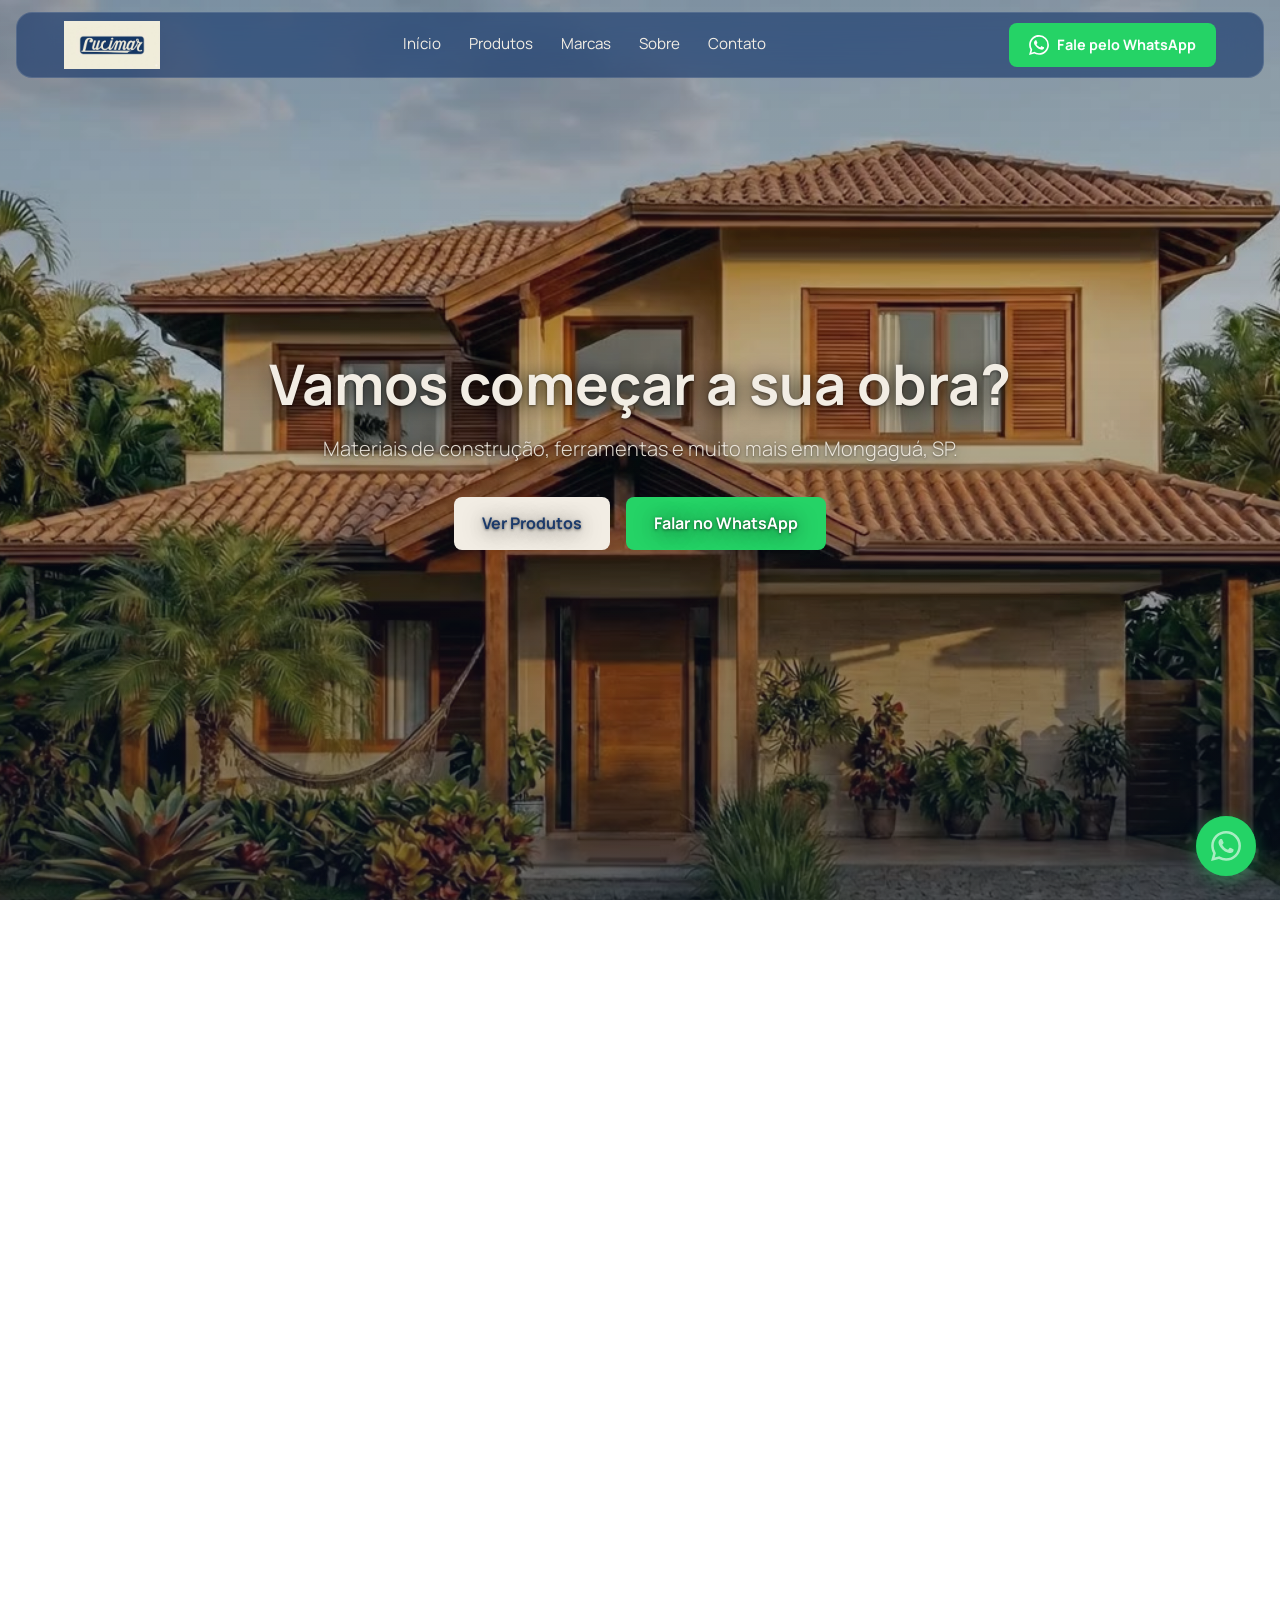
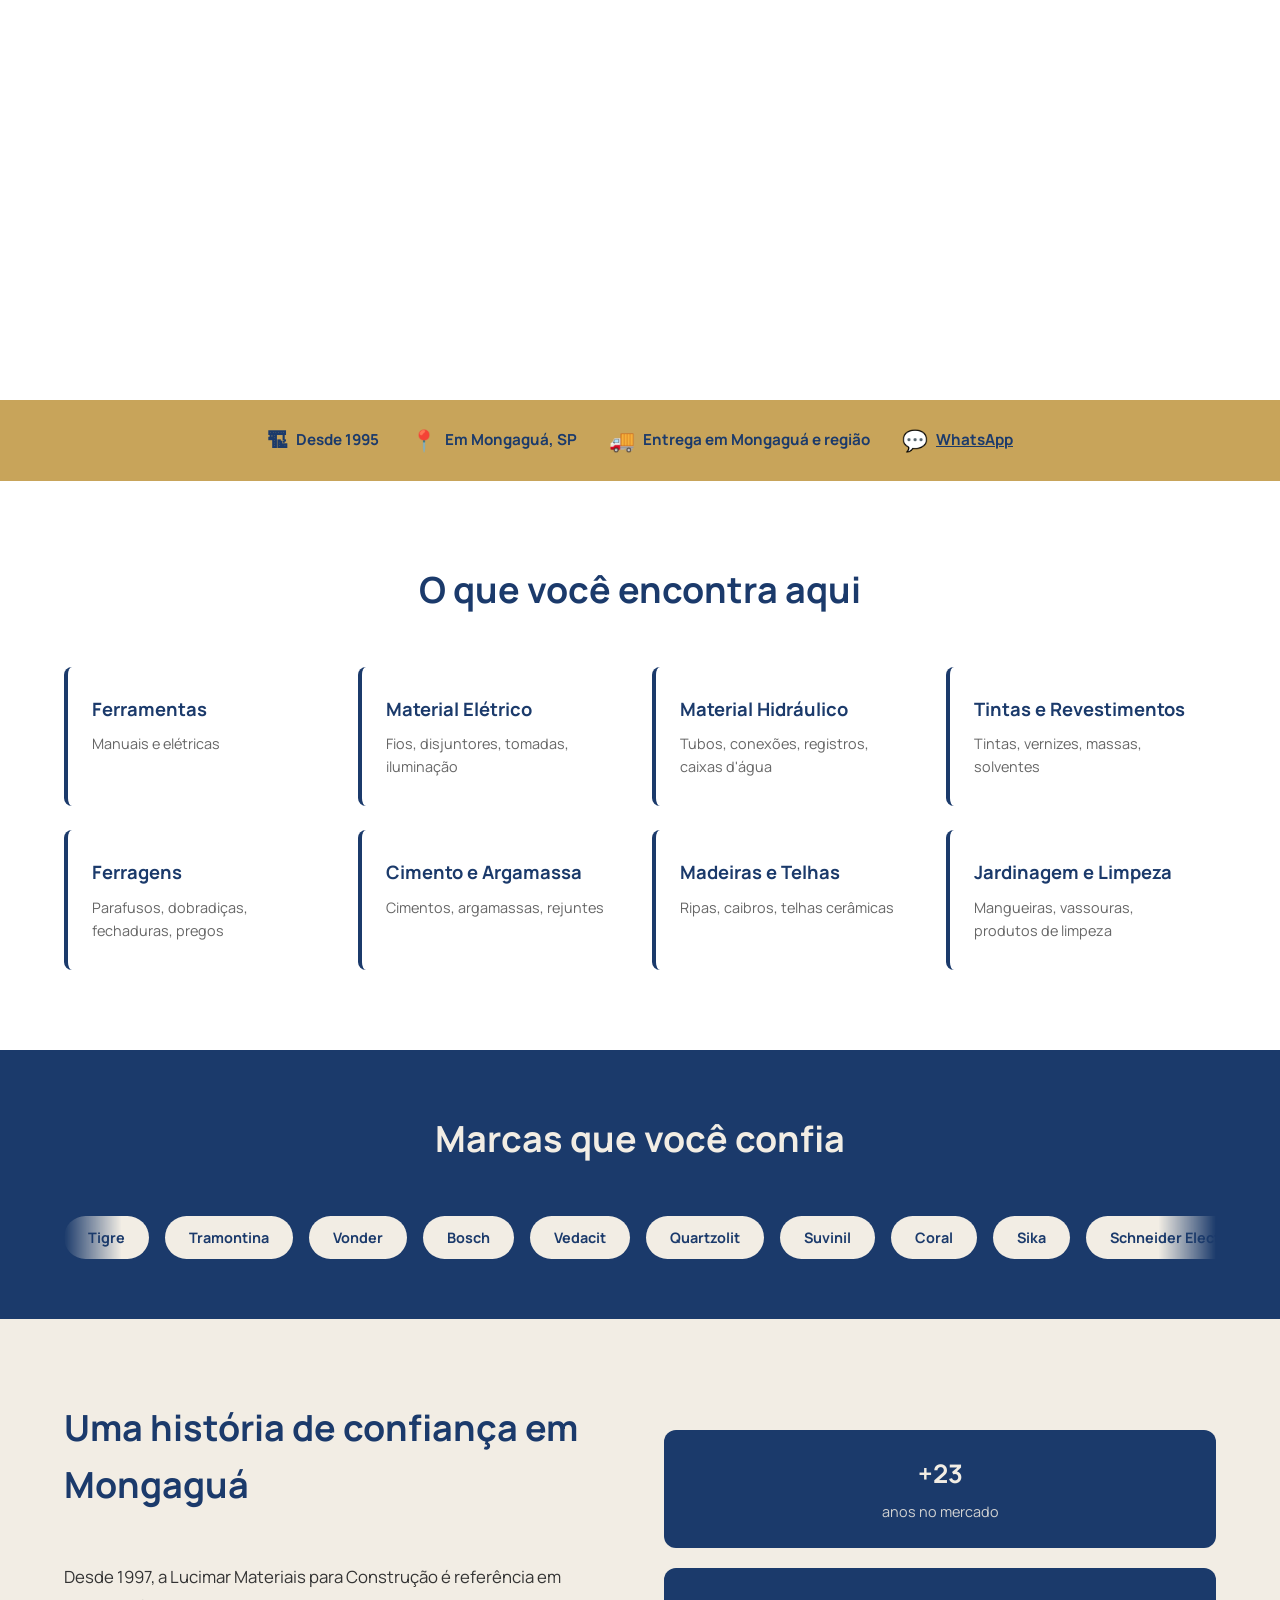
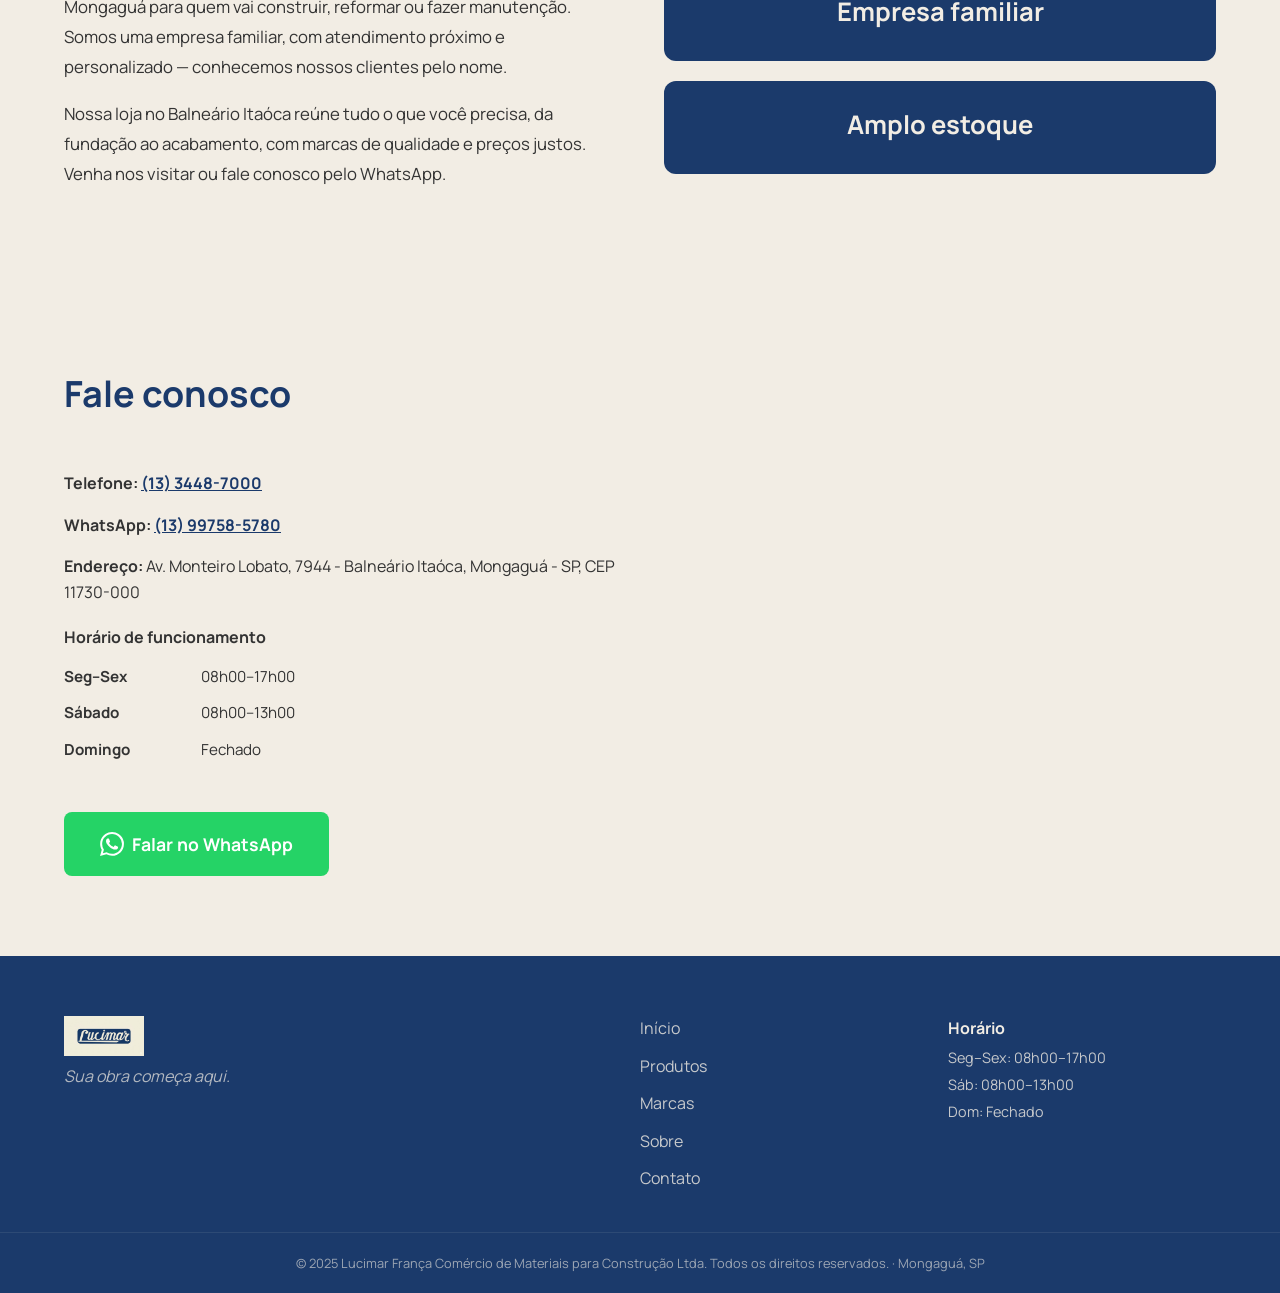
==== index.html @ 9099d0aa "Initial commit: Lucimar website" ====
<!DOCTYPE html>
<html lang="pt-BR">
<head>
  <meta charset="UTF-8">
  <meta name="viewport" content="width=device-width, initial-scale=1.0">
  <title>Lucimar Materiais para Construção | Mongaguá, SP</title>
  <meta name="description" content="Loja de materiais de construção em Mongaguá, SP. Ferramentas, material elétrico, hidráulico, tintas e muito mais. Desde 1997. Ligue (13) 3448-7000.">
  <meta name="keywords" content="materiais construção mongaguá, ferragens mongaguá, loja construção litoral sul sp, material construção balneário itaóca">
  <meta property="og:title" content="Lucimar Materiais para Construção | Mongaguá, SP">
  <meta property="og:description" content="Loja familiar de materiais de construção em Mongaguá desde 1997.">
  <meta property="og:type" content="website">
  <meta property="og:locale" content="pt_BR">
  <link rel="preconnect" href="https://fonts.googleapis.com">
  <link rel="preconnect" href="https://fonts.gstatic.com" crossorigin>
  <link href="https://fonts.googleapis.com/css2?family=Manrope:wght@300;400;500;600;700;800&display=swap" rel="stylesheet">
  <link rel="stylesheet" href="css/style.css">
</head>
<body>

  <!-- ========== HEADER ========== -->
  <header class="site-header" id="header">
    <div class="header-inner">
      <a href="#inicio" class="logo" id="logo-placeholder">
        <img src="assets/logo.jpg" alt="Lucimar — Materiais para Construção" height="48">
      </a>
      <nav class="main-nav" id="main-nav">
        <a href="#inicio">Início</a>
        <a href="#produtos">Produtos</a>
        <a href="#marcas">Marcas</a>
        <a href="#sobre">Sobre</a>
        <a href="#contato">Contato</a>
      </nav>
      <a href="https://wa.me/5513997585780" target="_blank" rel="noopener" class="btn-whatsapp-header">
        <svg width="20" height="20" viewBox="0 0 24 24" fill="currentColor" aria-hidden="true"><path d="M17.472 14.382c-.297-.149-1.758-.867-2.03-.967-.273-.099-.471-.148-.67.15-.197.297-.767.966-.94 1.164-.173.199-.347.223-.644.075-.297-.15-1.255-.463-2.39-1.475-.883-.788-1.48-1.761-1.653-2.059-.173-.297-.018-.458.13-.606.134-.133.298-.347.446-.52.149-.174.198-.298.298-.497.099-.198.05-.371-.025-.52-.075-.149-.669-1.612-.916-2.207-.242-.579-.487-.5-.669-.51-.173-.008-.371-.01-.57-.01-.198 0-.52.074-.792.372-.272.297-1.04 1.016-1.04 2.479 0 1.462 1.065 2.875 1.213 3.074.149.198 2.096 3.2 5.077 4.487.709.306 1.262.489 1.694.625.712.227 1.36.195 1.871.118.571-.085 1.758-.719 2.006-1.413.248-.694.248-1.289.173-1.413-.074-.124-.272-.198-.57-.347m-5.421 7.403h-.004a9.87 9.87 0 01-5.031-1.378l-.361-.214-3.741.982.998-3.648-.235-.374a9.86 9.86 0 01-1.51-5.26c.001-5.45 4.436-9.884 9.888-9.884 2.64 0 5.122 1.03 6.988 2.898a9.825 9.825 0 012.893 6.994c-.003 5.45-4.437 9.884-9.885 9.884m8.413-18.297A11.815 11.815 0 0012.05 0C5.495 0 .16 5.335.157 11.892c0 2.096.547 4.142 1.588 5.945L.057 24l6.305-1.654a11.882 11.882 0 005.683 1.448h.005c6.554 0 11.89-5.335 11.893-11.893a11.821 11.821 0 00-3.48-8.413z"/></svg>
        Fale pelo WhatsApp
      </a>
      <button class="hamburger" id="hamburger" aria-label="Abrir menu" aria-expanded="false">
        <span></span><span></span><span></span>
      </button>
    </div>
  </header>

  <!-- ========== HERO + SCROLL SEQUENCE ========== -->
  <section id="inicio">
    <div id="scroll-sequence">
      <canvas id="scroll-canvas"></canvas>

      <!-- Loading bar for frame preloading -->
      <div class="scroll-loading" id="scroll-loading">
        <div class="scroll-loading-bar" id="scroll-loading-bar"></div>
      </div>

      <!-- Text overlays that fade in at scroll checkpoints -->
      <div class="scroll-overlay" data-at="0.0">
        <h1 class="hero-headline" id="hero-headline">Vamos começar a sua obra?</h1>
        <p class="hero-sub">Materiais de construção, ferramentas e muito mais em Mongaguá, SP.</p>
        <div class="hero-ctas">
          <a href="#produtos" class="btn btn-cream">Ver Produtos</a>
          <a href="https://wa.me/5513997585780" target="_blank" rel="noopener" class="btn btn-green">Falar no WhatsApp</a>
        </div>
      </div>
      <div class="scroll-overlay" data-at="0.25">Materiais de qualidade para cada etapa</div>
      <div class="scroll-overlay" data-at="0.5">Do alicerce ao acabamento</div>
      <div class="scroll-overlay" data-at="0.75">Venha nos visitar ou entre em contato facilmente com o WhatsApp</div>
    </div>
  </section>

  <!-- ========== TRUST BAR ========== -->
  <section class="trust-bar reveal" id="trust-bar">
    <div class="trust-item">
      <span class="trust-icon">&#127959;</span>
      <span>Desde <strong class="count-up" data-target="1997" data-is-year="true">1997</strong></span>
    </div>
    <div class="trust-item">
      <span class="trust-icon">&#128205;</span>
      <span>Em Mongaguá, SP</span>
    </div>
    <div class="trust-item">
      <span class="trust-icon">&#128666;</span>
      <span>Entrega em Mongaguá e região</span>
    </div>
    <div class="trust-item">
      <span class="trust-icon">&#128172;</span>
      <a href="https://wa.me/5513997585780" target="_blank" rel="noopener">WhatsApp</a>
    </div>
  </section>

  <!-- ========== PRODUCTS ========== -->
  <section class="section-products reveal" id="produtos">
    <div class="container">
      <h2 class="section-title">O que você encontra aqui</h2>
      <div class="products-grid">
        <div class="product-card reveal-stagger">
          <h3>Ferramentas</h3>
          <p>Manuais e elétricas</p>
        </div>
        <div class="product-card reveal-stagger">
          <h3>Material Elétrico</h3>
          <p>Fios, disjuntores, tomadas, iluminação</p>
        </div>
        <div class="product-card reveal-stagger">
          <h3>Material Hidráulico</h3>
          <p>Tubos, conexões, registros, caixas d'água</p>
        </div>
        <div class="product-card reveal-stagger">
          <h3>Tintas e Revestimentos</h3>
          <p>Tintas, vernizes, massas, solventes</p>
        </div>
        <div class="product-card reveal-stagger">
          <h3>Ferragens</h3>
          <p>Parafusos, dobradiças, fechaduras, pregos</p>
        </div>
        <div class="product-card reveal-stagger">
          <h3>Cimento e Argamassa</h3>
          <p>Cimentos, argamassas, rejuntes</p>
        </div>
        <div class="product-card reveal-stagger">
          <h3>Madeiras e Telhas</h3>
          <p>Ripas, caibros, telhas cerâmicas</p>
        </div>
        <div class="product-card reveal-stagger">
          <h3>Jardinagem e Limpeza</h3>
          <p>Mangueiras, vassouras, produtos de limpeza</p>
        </div>
      </div>
    </div>
  </section>

  <!-- ========== BRANDS ========== -->
  <section class="section-brands reveal" id="marcas">
    <div class="container">
      <h2 class="section-title section-title--light">Marcas que você confia</h2>
      <div class="marquee" aria-label="Marcas disponíveis">
        <div class="marquee-track">
          <span class="brand-pill">Tigre</span>
          <span class="brand-pill">Tramontina</span>
          <span class="brand-pill">Vonder</span>
          <span class="brand-pill">Bosch</span>
          <span class="brand-pill">Vedacit</span>
          <span class="brand-pill">Quartzolit</span>
          <span class="brand-pill">Suvinil</span>
          <span class="brand-pill">Coral</span>
          <span class="brand-pill">Sika</span>
          <span class="brand-pill">Schneider Electric</span>
          <span class="brand-pill">3M</span>
          <span class="brand-pill">Fame</span>
          <!-- Duplicate for seamless loop -->
          <span class="brand-pill">Tigre</span>
          <span class="brand-pill">Tramontina</span>
          <span class="brand-pill">Vonder</span>
          <span class="brand-pill">Bosch</span>
          <span class="brand-pill">Vedacit</span>
          <span class="brand-pill">Quartzolit</span>
          <span class="brand-pill">Suvinil</span>
          <span class="brand-pill">Coral</span>
          <span class="brand-pill">Sika</span>
          <span class="brand-pill">Schneider Electric</span>
          <span class="brand-pill">3M</span>
          <span class="brand-pill">Fame</span>
        </div>
      </div>
    </div>
  </section>

  <!-- ========== ABOUT ========== -->
  <section class="section-about reveal" id="sobre">
    <div class="container about-grid">
      <div class="about-text">
        <h2 class="section-title">Uma história de confiança em Mongaguá</h2>
        <p>Desde 1997, a Lucimar Materiais para Construção é referência em Mongaguá para quem vai construir, reformar ou fazer manutenção. Somos uma empresa familiar, com atendimento próximo e personalizado — conhecemos nossos clientes pelo nome.</p>
        <p>Nossa loja no Balneário Itaóca reúne tudo o que você precisa, da fundação ao acabamento, com marcas de qualidade e preços justos. Venha nos visitar ou fale conosco pelo WhatsApp.</p>
      </div>
      <div class="about-stats">
        <div class="stat-card">
          <span class="stat-number">+<span class="count-up" data-target="27">0</span></span>
          <span class="stat-label">anos no mercado</span>
        </div>
        <div class="stat-card">
          <span class="stat-number">Empresa familiar</span>
        </div>
        <div class="stat-card">
          <span class="stat-number">Amplo estoque</span>
        </div>
      </div>
    </div>
  </section>

  <!-- ========== CONTACT ========== -->
  <section class="section-contact reveal" id="contato">
    <div class="container contact-grid">
      <div class="contact-info">
        <h2 class="section-title">Fale conosco</h2>
        <div class="contact-item">
          <strong>Telefone:</strong>
          <a href="tel:+551334487000">(13) 3448-7000</a>
        </div>
        <div class="contact-item">
          <strong>WhatsApp:</strong>
          <a href="https://wa.me/5513997585780" target="_blank" rel="noopener">(13) 99758-5780</a>
        </div>
        <div class="contact-item">
          <strong>Endereço:</strong>
          <span>Av. Monteiro Lobato, 7944 - Balneário Itaóca, Mongaguá - SP, CEP 11730-000</span>
        </div>
        <table class="hours-table">
          <caption><strong>Horário de funcionamento</strong></caption>
          <tr><td>Seg–Sex</td><td>08h00–17h00</td></tr>
          <tr><td>Sábado</td><td>08h00–13h00</td></tr>
          <tr><td>Domingo</td><td>Fechado</td></tr>
        </table>
        <a href="https://wa.me/5513997585780" target="_blank" rel="noopener" class="btn btn-green btn-large contact-cta">
          <svg width="24" height="24" viewBox="0 0 24 24" fill="currentColor" aria-hidden="true"><path d="M17.472 14.382c-.297-.149-1.758-.867-2.03-.967-.273-.099-.471-.148-.67.15-.197.297-.767.966-.94 1.164-.173.199-.347.223-.644.075-.297-.15-1.255-.463-2.39-1.475-.883-.788-1.48-1.761-1.653-2.059-.173-.297-.018-.458.13-.606.134-.133.298-.347.446-.52.149-.174.198-.298.298-.497.099-.198.05-.371-.025-.52-.075-.149-.669-1.612-.916-2.207-.242-.579-.487-.5-.669-.51-.173-.008-.371-.01-.57-.01-.198 0-.52.074-.792.372-.272.297-1.04 1.016-1.04 2.479 0 1.462 1.065 2.875 1.213 3.074.149.198 2.096 3.2 5.077 4.487.709.306 1.262.489 1.694.625.712.227 1.36.195 1.871.118.571-.085 1.758-.719 2.006-1.413.248-.694.248-1.289.173-1.413-.074-.124-.272-.198-.57-.347m-5.421 7.403h-.004a9.87 9.87 0 01-5.031-1.378l-.361-.214-3.741.982.998-3.648-.235-.374a9.86 9.86 0 01-1.51-5.26c.001-5.45 4.436-9.884 9.888-9.884 2.64 0 5.122 1.03 6.988 2.898a9.825 9.825 0 012.893 6.994c-.003 5.45-4.437 9.884-9.885 9.884m8.413-18.297A11.815 11.815 0 0012.05 0C5.495 0 .16 5.335.157 11.892c0 2.096.547 4.142 1.588 5.945L.057 24l6.305-1.654a11.882 11.882 0 005.683 1.448h.005c6.554 0 11.89-5.335 11.893-11.893a11.821 11.821 0 00-3.48-8.413z"/></svg>
          Falar no WhatsApp
        </a>
      </div>
      <div class="contact-map reveal">
        <iframe
          src="https://maps.google.com/maps?q=-24.1195904,-46.6735713&z=16&output=embed"
          width="100%"
          height="400"
          style="border:0; border-radius: 12px;"
          allowfullscreen
          loading="lazy"
          referrerpolicy="no-referrer-when-downgrade"
          title="Localização da Lucimar Materiais para Construção no mapa"
        ></iframe>
      </div>
    </div>
  </section>

  <!-- ========== FOOTER ========== -->
  <footer class="site-footer">
    <div class="container footer-grid">
      <div class="footer-brand">
        <img src="assets/logo.jpg" alt="Lucimar" class="footer-logo-img" height="40">
        <p class="footer-tagline">Sua obra começa aqui.</p>
      </div>
      <nav class="footer-nav">
        <a href="#inicio">Início</a>
        <a href="#produtos">Produtos</a>
        <a href="#marcas">Marcas</a>
        <a href="#sobre">Sobre</a>
        <a href="#contato">Contato</a>
      </nav>
      <div class="footer-hours">
        <strong>Horário</strong>
        <p>Seg–Sex: 08h00–17h00</p>
        <p>Sáb: 08h00–13h00</p>
        <p>Dom: Fechado</p>
      </div>
    </div>
    <div class="footer-bottom">
      <p>&copy; 2025 Lucimar França Comércio de Materiais para Construção Ltda. Todos os direitos reservados. &middot; Mongaguá, SP</p>
    </div>
  </footer>

  <!-- ========== FLOATING WHATSAPP ========== -->
  <a href="https://wa.me/5513997585780" target="_blank" rel="noopener" class="whatsapp-float" aria-label="Fale conosco no WhatsApp" title="Fale conosco no WhatsApp">
    <svg width="30" height="30" viewBox="0 0 24 24" fill="#fff" aria-hidden="true"><path d="M17.472 14.382c-.297-.149-1.758-.867-2.03-.967-.273-.099-.471-.148-.67.15-.197.297-.767.966-.94 1.164-.173.199-.347.223-.644.075-.297-.15-1.255-.463-2.39-1.475-.883-.788-1.48-1.761-1.653-2.059-.173-.297-.018-.458.13-.606.134-.133.298-.347.446-.52.149-.174.198-.298.298-.497.099-.198.05-.371-.025-.52-.075-.149-.669-1.612-.916-2.207-.242-.579-.487-.5-.669-.51-.173-.008-.371-.01-.57-.01-.198 0-.52.074-.792.372-.272.297-1.04 1.016-1.04 2.479 0 1.462 1.065 2.875 1.213 3.074.149.198 2.096 3.2 5.077 4.487.709.306 1.262.489 1.694.625.712.227 1.36.195 1.871.118.571-.085 1.758-.719 2.006-1.413.248-.694.248-1.289.173-1.413-.074-.124-.272-.198-.57-.347m-5.421 7.403h-.004a9.87 9.87 0 01-5.031-1.378l-.361-.214-3.741.982.998-3.648-.235-.374a9.86 9.86 0 01-1.51-5.26c.001-5.45 4.436-9.884 9.888-9.884 2.64 0 5.122 1.03 6.988 2.898a9.825 9.825 0 012.893 6.994c-.003 5.45-4.437 9.884-9.885 9.884m8.413-18.297A11.815 11.815 0 0012.05 0C5.495 0 .16 5.335.157 11.892c0 2.096.547 4.142 1.588 5.945L.057 24l6.305-1.654a11.882 11.882 0 005.683 1.448h.005c6.554 0 11.89-5.335 11.893-11.893a11.821 11.821 0 00-3.48-8.413z"/></svg>
  </a>

  <!-- ========== CHATBOT PLACEHOLDER ========== -->
  <div id="chatbot-container"></div>
  <!-- CHATBOT: Reserved for Iteration 2 — AI chatbot with lead capture -> WhatsApp -->

  <script src="js/main.js"></script>
</body>
</html>
---- css/style.css ----
/* ============================
   LUCIMAR — Materiais para Construção
   Single-page marketing website
   ============================ */

/* --- Custom Properties --- */
:root {
  --navy: #1B3A6B;
  --cream: #F2EDE4;
  --gold: #C8A45A;
  --whatsapp: #25D366;
  --white: #ffffff;
  --text: #333333;
  --star: #F5C518;
  --font-heading: 'Manrope', 'Helvetica Neue', Arial, sans-serif;
  --font-body: 'Manrope', 'Helvetica Neue', Arial, sans-serif;
}

/* --- Reset --- */
*,
*::before,
*::after {
  margin: 0;
  padding: 0;
  box-sizing: border-box;
}

html {
  scroll-behavior: smooth;
  -webkit-text-size-adjust: 100%;
}

body {
  font-family: var(--font-body);
  color: var(--text);
  background: var(--white);
  line-height: 1.6;
  overflow-x: hidden;
}

img {
  max-width: 100%;
  display: block;
}

a {
  color: inherit;
  text-decoration: none;
}

/* --- Utility --- */
.container {
  max-width: 1200px;
  margin: 0 auto;
  padding: 0 24px;
}

/* ============================
   HEADER
   ============================ */
.site-header {
  position: fixed;
  top: 12px;
  left: 16px;
  right: 16px;
  z-index: 1000;
  background: rgba(27, 58, 107, 0.65);
  backdrop-filter: blur(16px) saturate(1.4);
  -webkit-backdrop-filter: blur(16px) saturate(1.4);
  border: 1px solid rgba(255, 255, 255, 0.12);
  border-radius: 16px;
  transform: translateY(-120%);
  animation: slideDown 0.5s ease-out forwards;
}

@keyframes slideDown {
  to { transform: translateY(0); }
}

.header-inner {
  max-width: 1200px;
  margin: 0 auto;
  padding: 0 24px;
  display: flex;
  align-items: center;
  justify-content: space-between;
  height: 64px;
}

.logo {
  display: flex;
  align-items: center;
  line-height: 1.2;
}

.logo img {
  height: 48px;
  width: auto;
  object-fit: contain;
}

.main-nav {
  display: flex;
  gap: 28px;
}

.main-nav a {
  color: var(--cream);
  font-size: 0.95rem;
  font-weight: 400;
  position: relative;
  padding-bottom: 2px;
}

.main-nav a::after {
  content: '';
  position: absolute;
  bottom: 0;
  left: 0;
  width: 0;
  height: 2px;
  background: var(--gold);
  transition: width 0.3s ease;
}

.main-nav a:hover::after {
  width: 100%;
}

.btn-whatsapp-header {
  display: inline-flex;
  align-items: center;
  gap: 8px;
  background: var(--whatsapp);
  color: var(--white);
  padding: 10px 20px;
  border-radius: 8px;
  font-weight: 700;
  font-size: 0.9rem;
  transition: opacity 0.2s;
}

.btn-whatsapp-header:hover {
  opacity: 0.9;
}

/* Hamburger */
.hamburger {
  display: none;
  flex-direction: column;
  gap: 5px;
  background: none;
  border: none;
  cursor: pointer;
  padding: 4px;
}

.hamburger span {
  display: block;
  width: 26px;
  height: 3px;
  background: var(--cream);
  border-radius: 2px;
  transition: transform 0.3s, opacity 0.3s;
}

.hamburger.active span:nth-child(1) {
  transform: translateY(8px) rotate(45deg);
}

.hamburger.active span:nth-child(2) {
  opacity: 0;
}

.hamburger.active span:nth-child(3) {
  transform: translateY(-8px) rotate(-45deg);
}

/* ============================
   HERO + SCROLL SEQUENCE
   ============================ */
#inicio {
  padding-top: 0; /* glass navbar floats over content */
}

#scroll-sequence {
  height: 400vh;
  position: relative;
}

#scroll-canvas {
  position: sticky;
  top: 0;
  width: 100%;
  height: 100vh;
  display: block;
  background: var(--navy);
  will-change: transform;
}

/* Store front photo as hero background (until real frames exist) */
#scroll-canvas.placeholder {
  background: url('../assets/storefront.jpeg') center center / cover no-repeat;
}

/* Dark overlay so cream text stays readable over the video frames */
#scroll-sequence::before {
  content: '';
  position: sticky;
  top: 0;
  display: block;
  width: 100%;
  height: 100vh;
  background: linear-gradient(
    to bottom,
    rgba(10, 20, 40, 0.35) 0%,
    rgba(10, 20, 40, 0.25) 40%,
    rgba(10, 20, 40, 0.55) 100%
  );
  pointer-events: none;
  z-index: 1;
  margin-bottom: -100vh;
}

/* Loading bar */
.scroll-loading {
  position: fixed;
  top: 0;
  left: 0;
  right: 0;
  height: 3px;
  z-index: 1001;
  display: none;
}

.scroll-loading-bar {
  height: 100%;
  background: var(--gold);
  width: 0%;
  transition: width 0.2s;
}

/* Scroll overlays */
.scroll-overlay {
  position: absolute;
  left: 0;
  right: 0;
  z-index: 2;
  display: flex;
  flex-direction: column;
  align-items: center;
  justify-content: center;
  text-align: center;
  color: var(--cream);
  font-family: var(--font-heading);
  font-size: 2rem;
  font-weight: 600;
  opacity: 0;
  transition: opacity 0.4s ease;
  pointer-events: none;
  padding: 0 24px;
  text-shadow: 0 2px 20px rgba(0, 0, 0, 0.7), 0 1px 3px rgba(0, 0, 0, 0.5);
}

.scroll-overlay.active {
  opacity: 1;
  pointer-events: auto;
}

/* Position overlays at their data-at percentage of scroll-sequence */
.scroll-overlay[data-at="0.0"]  { top: 0;   height: 100vh; }
.scroll-overlay[data-at="0.25"] { top: 100vh; height: 100vh; }
.scroll-overlay[data-at="0.5"]  { top: 200vh; height: 100vh; }
.scroll-overlay[data-at="0.75"] { top: 300vh; height: 100vh; }

.hero-headline {
  font-family: var(--font-heading);
  font-size: clamp(2rem, 5vw, 3.5rem);
  font-weight: 700;
  color: var(--cream);
  margin-bottom: 16px;
  line-height: 1.2;
}

.hero-headline .word {
  display: inline-block;
  opacity: 0;
  transform: translateY(10px);
  animation: wordFade 0.4s ease-out forwards;
}

@keyframes wordFade {
  to {
    opacity: 1;
    transform: translateY(0);
  }
}

.hero-sub {
  font-family: var(--font-body);
  font-size: clamp(1rem, 2vw, 1.25rem);
  font-weight: 300;
  color: var(--cream);
  margin-bottom: 32px;
  opacity: 0.9;
}

.hero-ctas {
  display: flex;
  gap: 16px;
  flex-wrap: wrap;
  justify-content: center;
}

/* ============================
   BUTTONS
   ============================ */
.btn {
  display: inline-flex;
  align-items: center;
  gap: 8px;
  padding: 14px 28px;
  border-radius: 8px;
  font-weight: 700;
  font-size: 1rem;
  transition: transform 0.15s, box-shadow 0.2s;
  cursor: pointer;
  border: none;
}

.btn:active {
  transform: scale(0.97);
}

.btn-cream {
  background: var(--cream);
  color: var(--navy);
}

.btn-cream:hover {
  box-shadow: 0 4px 16px rgba(0,0,0,0.15);
}

.btn-green {
  background: var(--whatsapp);
  color: var(--white);
}

.btn-green:hover {
  box-shadow: 0 4px 16px rgba(37,211,102,0.3);
}

.btn-large {
  padding: 18px 36px;
  font-size: 1.1rem;
}

/* ============================
   TRUST BAR
   ============================ */
.trust-bar {
  background: var(--gold);
  color: var(--navy);
  display: flex;
  justify-content: center;
  flex-wrap: wrap;
  gap: 32px;
  padding: 24px;
}

.trust-item {
  display: flex;
  align-items: center;
  gap: 8px;
  font-weight: 700;
  font-size: 0.95rem;
}

.trust-icon {
  font-size: 1.3rem;
}

.trust-item a {
  font-weight: 700;
  text-decoration: underline;
}

/* ============================
   PRODUCTS
   ============================ */
.section-products {
  background: var(--white);
  padding: 80px 0;
}

.section-title {
  font-family: var(--font-heading);
  font-size: clamp(1.5rem, 3vw, 2.25rem);
  font-weight: 700;
  color: var(--navy);
  text-align: center;
  margin-bottom: 48px;
}

.section-title--light {
  color: var(--cream);
}

.products-grid {
  display: grid;
  grid-template-columns: repeat(auto-fill, minmax(260px, 1fr));
  gap: 24px;
}

.product-card {
  background: var(--white);
  border-left: 4px solid var(--navy);
  padding: 28px 24px;
  border-radius: 8px;
  transition: transform 0.2s, box-shadow 0.2s, background 0.2s;
}

.product-card:hover {
  transform: translateY(-4px);
  box-shadow: 0 8px 24px rgba(0,0,0,0.08);
  background: var(--cream);
}

.product-card h3 {
  font-family: var(--font-heading);
  font-size: 1.15rem;
  color: var(--navy);
  margin-bottom: 8px;
}

.product-card p {
  font-size: 0.9rem;
  color: #666;
}

/* ============================
   BRANDS
   ============================ */
.section-brands {
  background: var(--navy);
  padding: 60px 0;
  overflow: hidden;
}

.marquee {
  overflow: hidden;
  width: 100%;
  mask-image: linear-gradient(to right, transparent 0%, black 5%, black 95%, transparent 100%);
  -webkit-mask-image: linear-gradient(to right, transparent 0%, black 5%, black 95%, transparent 100%);
}

.marquee-track {
  display: flex;
  gap: 16px;
  width: max-content;
  animation: marquee 30s linear infinite;
}

.marquee:hover .marquee-track {
  animation-play-state: paused;
}

@keyframes marquee {
  0% { transform: translateX(0); }
  100% { transform: translateX(-50%); }
}

.brand-pill {
  display: inline-block;
  background: var(--cream);
  color: var(--navy);
  padding: 10px 24px;
  border-radius: 999px;
  font-weight: 700;
  font-size: 0.9rem;
  white-space: nowrap;
  flex-shrink: 0;
}

/* ============================
   ABOUT
   ============================ */
.section-about {
  background: var(--cream);
  padding: 80px 0;
}

.about-grid {
  display: grid;
  grid-template-columns: 1fr 1fr;
  gap: 48px;
  align-items: center;
}

.about-text .section-title {
  text-align: left;
}

.about-text p {
  margin-bottom: 16px;
  font-size: 1.05rem;
  line-height: 1.8;
}

.about-stats {
  display: flex;
  flex-direction: column;
  gap: 20px;
}

.stat-card {
  background: var(--navy);
  color: var(--cream);
  padding: 24px 32px;
  border-radius: 12px;
  text-align: center;
}

.stat-number {
  display: block;
  font-family: var(--font-heading);
  font-size: 1.6rem;
  font-weight: 700;
  margin-bottom: 4px;
}

.stat-label {
  font-size: 0.9rem;
  opacity: 0.85;
}

/* ============================
   CONTACT
   ============================ */
.section-contact {
  background: var(--cream);
  padding: 80px 0;
}

.contact-grid {
  display: grid;
  grid-template-columns: 1fr 1fr;
  gap: 48px;
  align-items: start;
}

.contact-info .section-title {
  text-align: left;
}

.contact-item {
  margin-bottom: 16px;
  font-size: 1rem;
}

.contact-item a {
  color: var(--navy);
  font-weight: 700;
  text-decoration: underline;
}

.hours-table {
  width: 100%;
  max-width: 280px;
  margin: 20px 0;
  border-collapse: collapse;
}

.hours-table caption {
  text-align: left;
  margin-bottom: 8px;
}

.hours-table td {
  padding: 6px 0;
  font-size: 0.95rem;
}

.hours-table td:first-child {
  padding-right: 24px;
  font-weight: 700;
}

.contact-cta {
  margin-top: 24px;
}

.contact-map iframe {
  width: 100%;
  border-radius: 12px;
}

/* ============================
   FOOTER
   ============================ */
.site-footer {
  background: var(--navy);
  color: var(--cream);
  padding: 60px 0 0;
}

.footer-grid {
  display: grid;
  grid-template-columns: 2fr 1fr 1fr;
  gap: 40px;
  padding-bottom: 40px;
}

.footer-logo-img {
  height: 40px;
  width: auto;
  object-fit: contain;
  margin-bottom: 8px;
}

.footer-tagline {
  margin-top: 8px;
  opacity: 0.7;
  font-style: italic;
}

.footer-nav {
  display: flex;
  flex-direction: column;
  gap: 12px;
}

.footer-nav a {
  opacity: 0.8;
  transition: opacity 0.2s;
}

.footer-nav a:hover {
  opacity: 1;
}

.footer-hours p {
  margin-top: 4px;
  opacity: 0.8;
  font-size: 0.9rem;
}

.footer-bottom {
  border-top: 1px solid rgba(242, 237, 228, 0.15);
  padding: 20px 24px;
  text-align: center;
  font-size: 0.8rem;
  opacity: 0.6;
}

/* ============================
   FLOATING WHATSAPP BUTTON
   ============================ */
.whatsapp-float {
  position: fixed;
  bottom: 24px;
  right: 24px;
  z-index: 9999;
  width: 60px;
  height: 60px;
  border-radius: 50%;
  background: var(--whatsapp);
  display: flex;
  align-items: center;
  justify-content: center;
  box-shadow: 0 4px 16px rgba(37,211,102,0.4);
  transition: transform 0.2s;
}

.whatsapp-float:hover {
  transform: scale(1.08);
}

.whatsapp-float::before {
  content: '';
  position: absolute;
  width: 100%;
  height: 100%;
  border-radius: 50%;
  background: var(--whatsapp);
  opacity: 0.4;
  animation: whatsappPulse 2s ease-in-out infinite;
}

@keyframes whatsappPulse {
  0% { transform: scale(1); opacity: 0.4; }
  70% { transform: scale(1.35); opacity: 0; }
  100% { transform: scale(1.35); opacity: 0; }
}

/* ============================
   REVEAL ANIMATIONS
   ============================ */
.reveal {
  opacity: 0;
  transform: translateY(30px);
  transition: opacity 0.6s ease, transform 0.6s ease;
}

.reveal.visible {
  opacity: 1;
  transform: translateY(0);
}

/* Stagger for child cards */
.reveal-stagger {
  opacity: 0;
  transform: translateY(30px);
  transition: opacity 0.5s ease, transform 0.5s ease;
}

.reveal-stagger.visible {
  opacity: 1;
  transform: translateY(0);
}

/* ============================
   REDUCED MOTION
   ============================ */
@media (prefers-reduced-motion: reduce) {
  *,
  *::before,
  *::after {
    animation-duration: 0.01ms !important;
    animation-iteration-count: 1 !important;
    transition-duration: 0.01ms !important;
  }

  .reveal,
  .reveal-stagger {
    opacity: 1;
    transform: none;
  }

  .site-header {
    transform: none;
    animation: none;
  }

  .hero-headline .word {
    opacity: 1;
    transform: none;
    animation: none;
  }

  .marquee-track {
    animation: none;
  }

  #scroll-canvas.placeholder {
    animation: none;
  }
}

/* ============================
   RESPONSIVE
   ============================ */
@media (max-width: 768px) {
  .main-nav {
    display: none;
    position: absolute;
    top: calc(100% + 8px);
    left: 0;
    right: 0;
    background: rgba(27, 58, 107, 0.75);
    backdrop-filter: blur(16px) saturate(1.4);
    -webkit-backdrop-filter: blur(16px) saturate(1.4);
    border: 1px solid rgba(255, 255, 255, 0.12);
    border-radius: 12px;
    flex-direction: column;
    padding: 16px 24px 24px;
    gap: 16px;
  }

  .main-nav.open {
    display: flex;
  }

  .btn-whatsapp-header {
    display: none;
  }

  .hamburger {
    display: flex;
  }

  .trust-bar {
    display: grid;
    grid-template-columns: 1fr 1fr;
    gap: 16px;
    text-align: center;
  }

  .trust-item {
    flex-direction: column;
    gap: 4px;
  }

  .about-grid {
    grid-template-columns: 1fr;
  }

  .contact-grid {
    grid-template-columns: 1fr;
  }

  .footer-grid {
    grid-template-columns: 1fr;
    gap: 32px;
  }

  .hero-ctas {
    flex-direction: column;
    align-items: center;
  }
}

@media (max-width: 480px) {
  .products-grid {
    grid-template-columns: 1fr;
  }

  .reviews-grid {
    grid-template-columns: 1fr;
  }
}
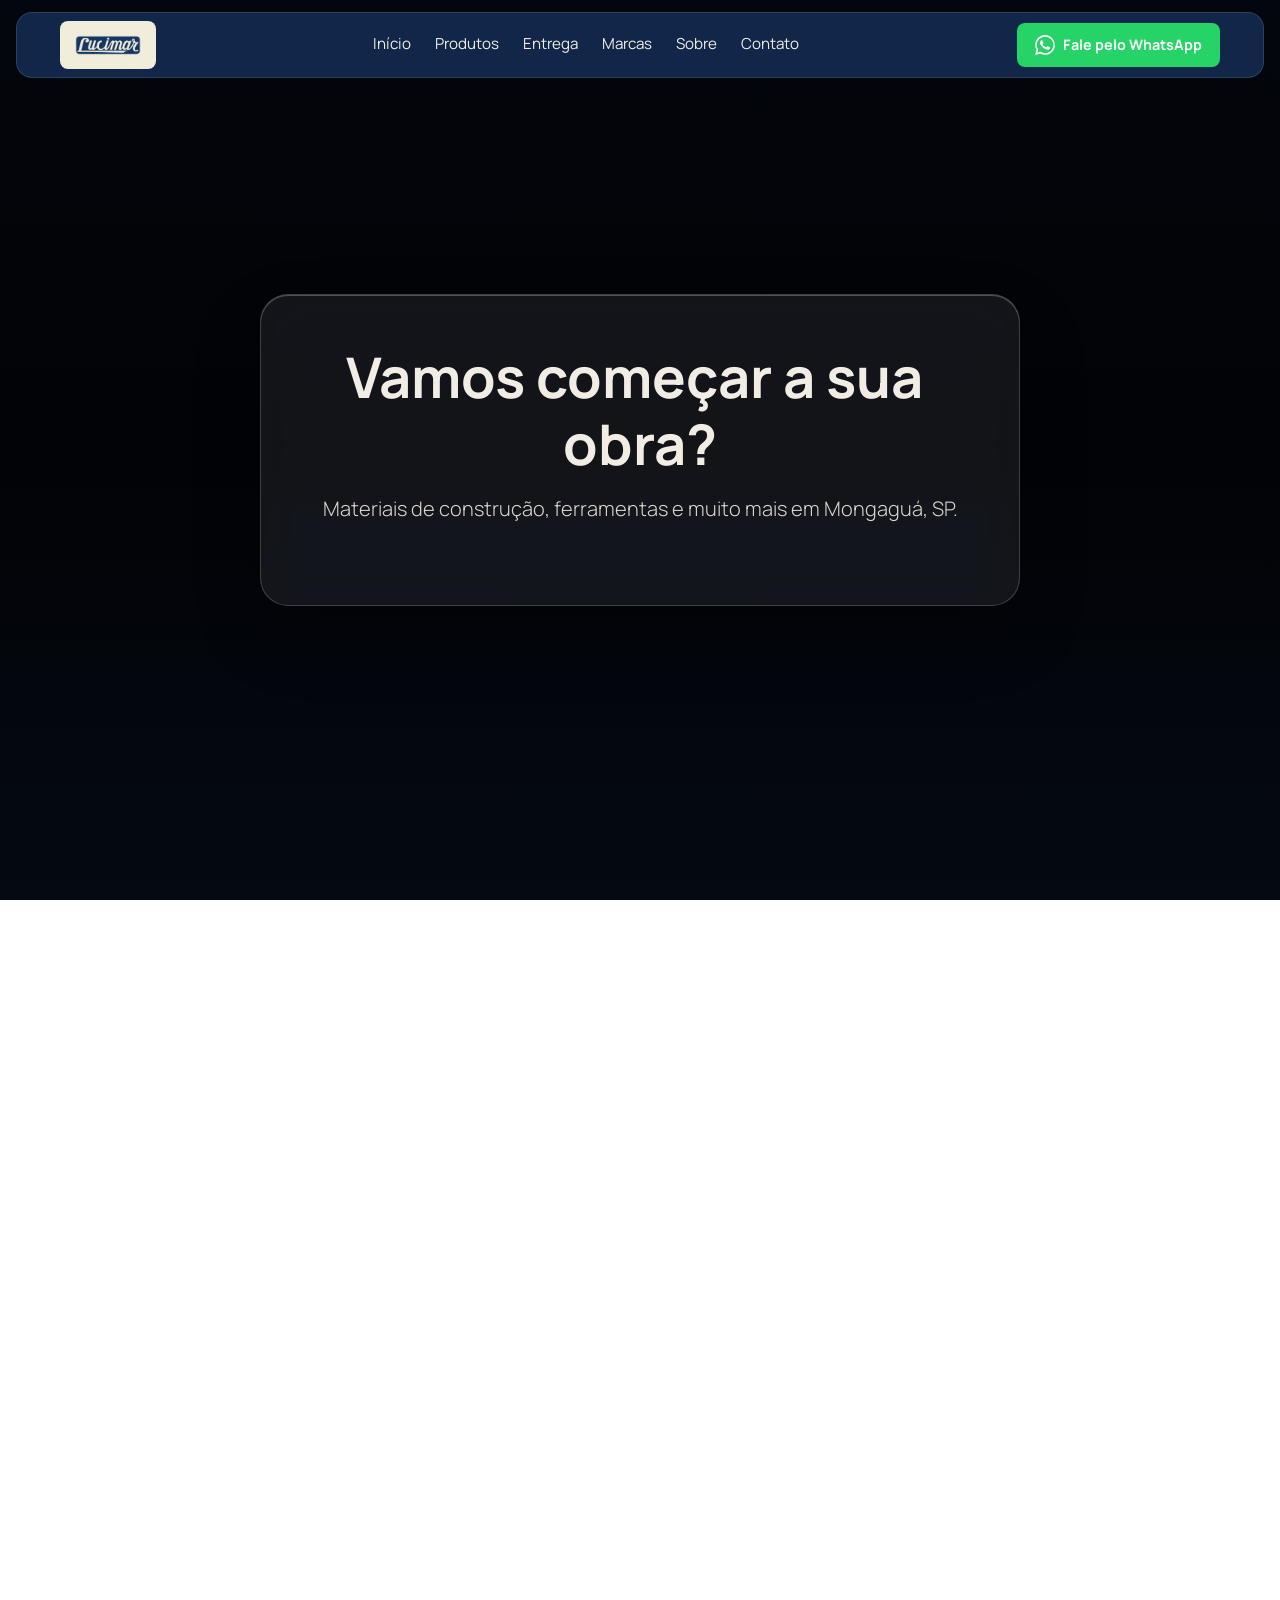
==== commit da775688: "V3 polish: liquid glass, white theme, looping truck, storefront section - Hero overlays now sit on b" ====
--- a/index.html
+++ b/index.html
@@ -2,17 +2,19 @@
 <html lang="pt-BR">
 <head>
   <meta charset="UTF-8">
-  <meta name="viewport" content="width=device-width, initial-scale=1.0">
+  <meta name="viewport" content="width=device-width, initial-scale=1.0, viewport-fit=cover">
+  <meta name="theme-color" content="#1B3A6B">
   <title>Lucimar Materiais para Construção | Mongaguá, SP</title>
-  <meta name="description" content="Loja de materiais de construção em Mongaguá, SP. Ferramentas, material elétrico, hidráulico, tintas e muito mais. Desde 1997. Ligue (13) 3448-7000.">
+  <meta name="description" content="Loja de materiais de construção em Mongaguá, SP. Ferramentas, material elétrico, hidráulico, tintas e muito mais. Desde 1998. Fale pelo WhatsApp.">
   <meta name="keywords" content="materiais construção mongaguá, ferragens mongaguá, loja construção litoral sul sp, material construção balneário itaóca">
   <meta property="og:title" content="Lucimar Materiais para Construção | Mongaguá, SP">
-  <meta property="og:description" content="Loja familiar de materiais de construção em Mongaguá desde 1997.">
+  <meta property="og:description" content="Loja familiar de materiais de construção em Mongaguá desde 1998.">
   <meta property="og:type" content="website">
   <meta property="og:locale" content="pt_BR">
   <link rel="preconnect" href="https://fonts.googleapis.com">
   <link rel="preconnect" href="https://fonts.gstatic.com" crossorigin>
-  <link href="https://fonts.googleapis.com/css2?family=Manrope:wght@300;400;500;600;700;800&display=swap" rel="stylesheet">
+  <link rel="preload" as="image" href="assets/storefront.jpeg" fetchpriority="high">
+  <link href="https://fonts.googleapis.com/css2?family=Manrope:wght@300;400;600;700;800&display=swap" rel="stylesheet">
   <link rel="stylesheet" href="css/style.css">
 </head>
 <body>
@@ -21,18 +23,19 @@
   <header class="site-header" id="header">
     <div class="header-inner">
       <a href="#inicio" class="logo" id="logo-placeholder">
-        <img src="assets/logo.jpg" alt="Lucimar — Materiais para Construção" height="48">
+        <img src="assets/logo.jpg" alt="Lucimar — Materiais para Construção" height="48" width="48" fetchpriority="high">
       </a>
       <nav class="main-nav" id="main-nav">
         <a href="#inicio">Início</a>
         <a href="#produtos">Produtos</a>
+        <a href="#entrega">Entrega</a>
         <a href="#marcas">Marcas</a>
         <a href="#sobre">Sobre</a>
         <a href="#contato">Contato</a>
       </nav>
       <a href="https://wa.me/5513997585780" target="_blank" rel="noopener" class="btn-whatsapp-header">
         <svg width="20" height="20" viewBox="0 0 24 24" fill="currentColor" aria-hidden="true"><path d="M17.472 14.382c-.297-.149-1.758-.867-2.03-.967-.273-.099-.471-.148-.67.15-.197.297-.767.966-.94 1.164-.173.199-.347.223-.644.075-.297-.15-1.255-.463-2.39-1.475-.883-.788-1.48-1.761-1.653-2.059-.173-.297-.018-.458.13-.606.134-.133.298-.347.446-.52.149-.174.198-.298.298-.497.099-.198.05-.371-.025-.52-.075-.149-.669-1.612-.916-2.207-.242-.579-.487-.5-.669-.51-.173-.008-.371-.01-.57-.01-.198 0-.52.074-.792.372-.272.297-1.04 1.016-1.04 2.479 0 1.462 1.065 2.875 1.213 3.074.149.198 2.096 3.2 5.077 4.487.709.306 1.262.489 1.694.625.712.227 1.36.195 1.871.118.571-.085 1.758-.719 2.006-1.413.248-.694.248-1.289.173-1.413-.074-.124-.272-.198-.57-.347m-5.421 7.403h-.004a9.87 9.87 0 01-5.031-1.378l-.361-.214-3.741.982.998-3.648-.235-.374a9.86 9.86 0 01-1.51-5.26c.001-5.45 4.436-9.884 9.888-9.884 2.64 0 5.122 1.03 6.988 2.898a9.825 9.825 0 012.893 6.994c-.003 5.45-4.437 9.884-9.885 9.884m8.413-18.297A11.815 11.815 0 0012.05 0C5.495 0 .16 5.335.157 11.892c0 2.096.547 4.142 1.588 5.945L.057 24l6.305-1.654a11.882 11.882 0 005.683 1.448h.005c6.554 0 11.89-5.335 11.893-11.893a11.821 11.821 0 00-3.48-8.413z"/></svg>
-        Fale pelo WhatsApp
+        <span class="btn-whatsapp-label">Fale pelo WhatsApp</span>
       </a>
       <button class="hamburger" id="hamburger" aria-label="Abrir menu" aria-expanded="false">
         <span></span><span></span><span></span>
@@ -45,119 +48,143 @@
     <div id="scroll-sequence">
       <canvas id="scroll-canvas"></canvas>
 
-      <!-- Loading bar for frame preloading -->
+      <!-- Loading bar (only shown while frames preload on desktop) -->
       <div class="scroll-loading" id="scroll-loading">
         <div class="scroll-loading-bar" id="scroll-loading-bar"></div>
       </div>
 
-      <!-- Text overlays that fade in at scroll checkpoints -->
-      <div class="scroll-overlay" data-at="0.0">
-        <h1 class="hero-headline" id="hero-headline">Vamos começar a sua obra?</h1>
-        <p class="hero-sub">Materiais de construção, ferramentas e muito mais em Mongaguá, SP.</p>
-        <div class="hero-ctas">
-          <a href="#produtos" class="btn btn-cream">Ver Produtos</a>
-          <a href="https://wa.me/5513997585780" target="_blank" rel="noopener" class="btn btn-green">Falar no WhatsApp</a>
-        </div>
-      </div>
-      <div class="scroll-overlay" data-at="0.25">Materiais de qualidade para cada etapa</div>
-      <div class="scroll-overlay" data-at="0.5">Do alicerce ao acabamento</div>
-      <div class="scroll-overlay" data-at="0.75">Venha nos visitar ou entre em contato facilmente com o WhatsApp</div>
-    </div>
-  </section>
-
-  <!-- ========== TRUST BAR ========== -->
-  <section class="trust-bar reveal" id="trust-bar">
-    <div class="trust-item">
-      <span class="trust-icon">&#127959;</span>
-      <span>Desde <strong class="count-up" data-target="1997" data-is-year="true">1997</strong></span>
-    </div>
-    <div class="trust-item">
-      <span class="trust-icon">&#128205;</span>
-      <span>Em Mongaguá, SP</span>
-    </div>
-    <div class="trust-item">
-      <span class="trust-icon">&#128666;</span>
-      <span>Entrega em Mongaguá e região</span>
-    </div>
-    <div class="trust-item">
-      <span class="trust-icon">&#128172;</span>
-      <a href="https://wa.me/5513997585780" target="_blank" rel="noopener">WhatsApp</a>
+      <!-- Text overlays — last one has a wider window so it lingers longer -->
+      <div class="scroll-overlay" data-at="0.0" data-window="0.14">
+        <div class="overlay-glass">
+          <h1 class="hero-headline" id="hero-headline">Vamos começar a sua obra?</h1>
+          <p class="hero-sub">Materiais de construção, ferramentas e muito mais em Mongaguá, SP.</p>
+        </div>
+      </div>
+      <div class="scroll-overlay" data-at="0.30" data-window="0.12"><span class="overlay-glass-text">Materiais de qualidade para cada etapa</span></div>
+      <div class="scroll-overlay" data-at="0.55" data-window="0.12"><span class="overlay-glass-text">Do alicerce ao acabamento</span></div>
+      <div class="scroll-overlay" data-at="0.85" data-window="0.28"><span class="overlay-glass-text">Venha nos visitar ou entre em contato facilmente com o WhatsApp</span></div>
     </div>
   </section>
 
   <!-- ========== PRODUCTS ========== -->
   <section class="section-products reveal" id="produtos">
     <div class="container">
-      <h2 class="section-title">O que você encontra aqui</h2>
+      <p class="section-eyebrow">O QUE VOCÊ ENCONTRA AQUI</p>
+      <h2 class="section-title">Tudo para sua obra, <span class="accent">do começo ao fim.</span></h2>
       <div class="products-grid">
-        <div class="product-card reveal-stagger">
-          <h3>Ferramentas</h3>
-          <p>Manuais e elétricas</p>
-        </div>
-        <div class="product-card reveal-stagger">
-          <h3>Material Elétrico</h3>
-          <p>Fios, disjuntores, tomadas, iluminação</p>
-        </div>
-        <div class="product-card reveal-stagger">
-          <h3>Material Hidráulico</h3>
-          <p>Tubos, conexões, registros, caixas d'água</p>
-        </div>
-        <div class="product-card reveal-stagger">
-          <h3>Tintas e Revestimentos</h3>
-          <p>Tintas, vernizes, massas, solventes</p>
-        </div>
-        <div class="product-card reveal-stagger">
-          <h3>Ferragens</h3>
-          <p>Parafusos, dobradiças, fechaduras, pregos</p>
-        </div>
-        <div class="product-card reveal-stagger">
-          <h3>Cimento e Argamassa</h3>
-          <p>Cimentos, argamassas, rejuntes</p>
-        </div>
-        <div class="product-card reveal-stagger">
-          <h3>Madeiras e Telhas</h3>
-          <p>Ripas, caibros, telhas cerâmicas</p>
-        </div>
-        <div class="product-card reveal-stagger">
-          <h3>Jardinagem e Limpeza</h3>
-          <p>Mangueiras, vassouras, produtos de limpeza</p>
-        </div>
-      </div>
+
+        <article class="product-card reveal-stagger">
+          <div class="product-card__media">
+            <img src="https://images.unsplash.com/photo-1530124566582-a618bc2615dc?w=800&q=80&auto=format&fit=crop" alt="Ferramentas manuais e elétricas" loading="lazy" decoding="async">
+          </div>
+          <div class="product-card__body">
+            <span class="product-card__eyebrow">01</span>
+            <h3 class="product-card__title"><span class="accent">Ferramentas</span></h3>
+            <p class="product-card__desc">Manuais e elétricas: marteletes, furadeiras, alicates e chaves para todo serviço.</p>
+          </div>
+        </article>
+
+        <article class="product-card reveal-stagger">
+          <div class="product-card__media">
+            <img src="https://images.unsplash.com/photo-1565608438257-fac3c27beb36?w=800&q=80&auto=format&fit=crop" alt="Material elétrico, fios e disjuntores" loading="lazy" decoding="async">
+          </div>
+          <div class="product-card__body">
+            <span class="product-card__eyebrow">02</span>
+            <h3 class="product-card__title">Material <span class="accent">Elétrico</span></h3>
+            <p class="product-card__desc">Fios, disjuntores, tomadas e iluminação — tudo para uma instalação segura.</p>
+          </div>
+        </article>
+
+        <article class="product-card reveal-stagger">
+          <div class="product-card__media">
+            <img src="https://images.unsplash.com/photo-1607472586893-edb57bdc0e39?w=800&q=80&auto=format&fit=crop" alt="Tubos e conexões hidráulicas" loading="lazy" decoding="async">
+          </div>
+          <div class="product-card__body">
+            <span class="product-card__eyebrow">03</span>
+            <h3 class="product-card__title">Material <span class="accent">Hidráulico</span></h3>
+            <p class="product-card__desc">Tubos, conexões, registros e caixas d'água das melhores marcas.</p>
+          </div>
+        </article>
+
+        <article class="product-card reveal-stagger">
+          <div class="product-card__media">
+            <img src="https://images.unsplash.com/photo-1562259949-e8e7689d7828?w=800&q=80&auto=format&fit=crop" alt="Latas de tinta e pincéis" loading="lazy" decoding="async">
+          </div>
+          <div class="product-card__body">
+            <span class="product-card__eyebrow">04</span>
+            <h3 class="product-card__title">Tintas e <span class="accent">Revestimentos</span></h3>
+            <p class="product-card__desc">Tintas, vernizes, massas e solventes — para um acabamento à altura.</p>
+          </div>
+        </article>
+
+        <article class="product-card reveal-stagger">
+          <div class="product-card__media">
+            <img src="https://images.unsplash.com/photo-1572981779307-38b8cabb2407?w=800&q=80&auto=format&fit=crop" alt="Parafusos e ferragens" loading="lazy" decoding="async">
+          </div>
+          <div class="product-card__body">
+            <span class="product-card__eyebrow">05</span>
+            <h3 class="product-card__title"><span class="accent">Ferragens</span></h3>
+            <p class="product-card__desc">Parafusos, dobradiças, fechaduras e pregos para fixar tudo no lugar.</p>
+          </div>
+        </article>
+
+        <article class="product-card reveal-stagger">
+          <div class="product-card__media">
+            <img src="https://images.unsplash.com/photo-1607400201515-c2c41c07d307?w=800&q=80&auto=format&fit=crop" alt="Sacos de cimento empilhados" loading="lazy" decoding="async">
+          </div>
+          <div class="product-card__body">
+            <span class="product-card__eyebrow">06</span>
+            <h3 class="product-card__title">Cimento e <span class="accent">Argamassa</span></h3>
+            <p class="product-card__desc">Cimentos, argamassas e rejuntes — a base sólida da sua obra.</p>
+          </div>
+        </article>
+
+        <article class="product-card reveal-stagger">
+          <div class="product-card__media">
+            <img src="https://images.unsplash.com/photo-1416879595882-3373a0480b5b?w=800&q=80&auto=format&fit=crop" alt="Jardinagem e produtos de limpeza" loading="lazy" decoding="async">
+          </div>
+          <div class="product-card__body">
+            <span class="product-card__eyebrow">07</span>
+            <h3 class="product-card__title">Jardinagem e <span class="accent">Limpeza</span></h3>
+            <p class="product-card__desc">Mangueiras, vassouras e produtos de limpeza para manter tudo em ordem.</p>
+          </div>
+        </article>
+
+      </div>
+    </div>
+  </section>
+
+  <!-- ========== DELIVERY SCENE (scroll-driven truck) ========== -->
+  <section class="delivery-scene" id="entrega" aria-label="Entrega em Mongaguá">
+    <div class="delivery-stage">
+      <div class="delivery-truck" id="delivery-truck" aria-hidden="true">
+        <img src="assets/truck.png" alt="" decoding="async">
+      </div>
+      <h2 class="delivery-text">Entregamos em Mongaguá</h2>
+      <a href="https://wa.me/5513997585780" target="_blank" rel="noopener" class="delivery-cta">Pedir orçamento no WhatsApp</a>
     </div>
   </section>
 
   <!-- ========== BRANDS ========== -->
   <section class="section-brands reveal" id="marcas">
     <div class="container">
-      <h2 class="section-title section-title--light">Marcas que você confia</h2>
+      <h2 class="section-title">Marcas que você confia</h2>
       <div class="marquee" aria-label="Marcas disponíveis">
-        <div class="marquee-track">
-          <span class="brand-pill">Tigre</span>
-          <span class="brand-pill">Tramontina</span>
-          <span class="brand-pill">Vonder</span>
-          <span class="brand-pill">Bosch</span>
-          <span class="brand-pill">Vedacit</span>
-          <span class="brand-pill">Quartzolit</span>
-          <span class="brand-pill">Suvinil</span>
-          <span class="brand-pill">Coral</span>
-          <span class="brand-pill">Sika</span>
-          <span class="brand-pill">Schneider Electric</span>
-          <span class="brand-pill">3M</span>
-          <span class="brand-pill">Fame</span>
-          <!-- Duplicate for seamless loop -->
-          <span class="brand-pill">Tigre</span>
-          <span class="brand-pill">Tramontina</span>
-          <span class="brand-pill">Vonder</span>
-          <span class="brand-pill">Bosch</span>
-          <span class="brand-pill">Vedacit</span>
-          <span class="brand-pill">Quartzolit</span>
-          <span class="brand-pill">Suvinil</span>
-          <span class="brand-pill">Coral</span>
-          <span class="brand-pill">Sika</span>
-          <span class="brand-pill">Schneider Electric</span>
-          <span class="brand-pill">3M</span>
-          <span class="brand-pill">Fame</span>
-        </div>
+        <ul class="marquee-track" id="marquee-track">
+          <li class="brand-logo"><img src="assets/brands/tigre.png" alt="Tigre" loading="lazy" decoding="async" width="160" height="64"></li>
+          <li class="brand-logo"><img src="assets/brands/tramontina.webp" alt="Tramontina" loading="lazy" decoding="async" width="160" height="64"></li>
+          <li class="brand-logo"><img src="assets/brands/vonder.png" alt="Vonder" loading="lazy" decoding="async" width="160" height="64"></li>
+          <li class="brand-logo"><img src="assets/brands/bosch.png" alt="Bosch" loading="lazy" decoding="async" width="160" height="64"></li>
+          <li class="brand-logo"><img src="assets/brands/vedacit.png" alt="Vedacit" loading="lazy" decoding="async" width="160" height="64"></li>
+          <li class="brand-logo"><img src="assets/brands/suvinil.png" alt="Suvinil" loading="lazy" decoding="async" width="160" height="64"></li>
+          <li class="brand-logo"><img src="assets/brands/coral.jpg" alt="Coral" loading="lazy" decoding="async" width="160" height="64"></li>
+          <li class="brand-logo"><img src="assets/brands/eucatex.png" alt="Eucatex" loading="lazy" decoding="async" width="160" height="64"></li>
+          <li class="brand-logo"><img src="assets/brands/veneza.webp" alt="Veneza" loading="lazy" decoding="async" width="160" height="64"></li>
+          <li class="brand-logo"><img src="assets/brands/mor.png" alt="Mor" loading="lazy" decoding="async" width="160" height="64"></li>
+          <li class="brand-logo"><img src="assets/brands/formigres.png" alt="Formigrês" loading="lazy" decoding="async" width="160" height="64"></li>
+          <li class="brand-logo"><img src="assets/brands/plastilite.webp" alt="Plastilite" loading="lazy" decoding="async" width="160" height="64"></li>
+          <li class="brand-logo"><img src="assets/brands/astra.png" alt="Astra" loading="lazy" decoding="async" width="160" height="64"></li>
+        </ul>
       </div>
     </div>
   </section>
@@ -167,12 +194,12 @@
     <div class="container about-grid">
       <div class="about-text">
         <h2 class="section-title">Uma história de confiança em Mongaguá</h2>
-        <p>Desde 1997, a Lucimar Materiais para Construção é referência em Mongaguá para quem vai construir, reformar ou fazer manutenção. Somos uma empresa familiar, com atendimento próximo e personalizado — conhecemos nossos clientes pelo nome.</p>
+        <p>Desde 1998, a Lucimar Materiais para Construção é referência em Mongaguá para quem vai construir, reformar ou fazer manutenção. Somos uma empresa familiar, com atendimento próximo e personalizado — conhecemos nossos clientes pelo nome.</p>
         <p>Nossa loja no Balneário Itaóca reúne tudo o que você precisa, da fundação ao acabamento, com marcas de qualidade e preços justos. Venha nos visitar ou fale conosco pelo WhatsApp.</p>
       </div>
       <div class="about-stats">
         <div class="stat-card">
-          <span class="stat-number">+<span class="count-up" data-target="27">0</span></span>
+          <span class="stat-number">+<span class="count-up" data-target="28">0</span></span>
           <span class="stat-label">anos no mercado</span>
         </div>
         <div class="stat-card">
@@ -182,6 +209,19 @@
           <span class="stat-number">Amplo estoque</span>
         </div>
       </div>
+    </div>
+  </section>
+
+  <!-- ========== STOREFRONT ========== -->
+  <section class="section-storefront reveal" aria-label="Fachada da loja Lucimar">
+    <div class="container">
+      <figure class="storefront-figure">
+        <img src="assets/storefront.jpeg" alt="Fachada da loja Lucimar Materiais para Construção em Mongaguá" loading="lazy" decoding="async">
+        <figcaption class="storefront-caption">
+          <span class="storefront-eyebrow">Nossa Loja</span>
+          <span class="storefront-text">Av. Monteiro Lobato, 7944 — Balneário Itaóca, Mongaguá / SP</span>
+        </figcaption>
+      </figure>
     </div>
   </section>
 
@@ -190,10 +230,6 @@
     <div class="container contact-grid">
       <div class="contact-info">
         <h2 class="section-title">Fale conosco</h2>
-        <div class="contact-item">
-          <strong>Telefone:</strong>
-          <a href="tel:+551334487000">(13) 3448-7000</a>
-        </div>
         <div class="contact-item">
           <strong>WhatsApp:</strong>
           <a href="https://wa.me/5513997585780" target="_blank" rel="noopener">(13) 99758-5780</a>
@@ -232,12 +268,13 @@
   <footer class="site-footer">
     <div class="container footer-grid">
       <div class="footer-brand">
-        <img src="assets/logo.jpg" alt="Lucimar" class="footer-logo-img" height="40">
+        <img src="assets/logo.jpg" alt="Lucimar" class="footer-logo-img" height="40" width="40" loading="lazy" decoding="async">
         <p class="footer-tagline">Sua obra começa aqui.</p>
       </div>
       <nav class="footer-nav">
         <a href="#inicio">Início</a>
         <a href="#produtos">Produtos</a>
+        <a href="#entrega">Entrega</a>
         <a href="#marcas">Marcas</a>
         <a href="#sobre">Sobre</a>
         <a href="#contato">Contato</a>
@@ -250,19 +287,14 @@
       </div>
     </div>
     <div class="footer-bottom">
-      <p>&copy; 2025 Lucimar França Comércio de Materiais para Construção Ltda. Todos os direitos reservados. &middot; Mongaguá, SP</p>
+      <p>&copy; 2026 Lucimar França Comércio de Materiais para Construção Ltda. Todos os direitos reservados. &middot; Mongaguá, SP</p>
     </div>
   </footer>
-
-  <!-- ========== FLOATING WHATSAPP ========== -->
-  <a href="https://wa.me/5513997585780" target="_blank" rel="noopener" class="whatsapp-float" aria-label="Fale conosco no WhatsApp" title="Fale conosco no WhatsApp">
-    <svg width="30" height="30" viewBox="0 0 24 24" fill="#fff" aria-hidden="true"><path d="M17.472 14.382c-.297-.149-1.758-.867-2.03-.967-.273-.099-.471-.148-.67.15-.197.297-.767.966-.94 1.164-.173.199-.347.223-.644.075-.297-.15-1.255-.463-2.39-1.475-.883-.788-1.48-1.761-1.653-2.059-.173-.297-.018-.458.13-.606.134-.133.298-.347.446-.52.149-.174.198-.298.298-.497.099-.198.05-.371-.025-.52-.075-.149-.669-1.612-.916-2.207-.242-.579-.487-.5-.669-.51-.173-.008-.371-.01-.57-.01-.198 0-.52.074-.792.372-.272.297-1.04 1.016-1.04 2.479 0 1.462 1.065 2.875 1.213 3.074.149.198 2.096 3.2 5.077 4.487.709.306 1.262.489 1.694.625.712.227 1.36.195 1.871.118.571-.085 1.758-.719 2.006-1.413.248-.694.248-1.289.173-1.413-.074-.124-.272-.198-.57-.347m-5.421 7.403h-.004a9.87 9.87 0 01-5.031-1.378l-.361-.214-3.741.982.998-3.648-.235-.374a9.86 9.86 0 01-1.51-5.26c.001-5.45 4.436-9.884 9.888-9.884 2.64 0 5.122 1.03 6.988 2.898a9.825 9.825 0 012.893 6.994c-.003 5.45-4.437 9.884-9.885 9.884m8.413-18.297A11.815 11.815 0 0012.05 0C5.495 0 .16 5.335.157 11.892c0 2.096.547 4.142 1.588 5.945L.057 24l6.305-1.654a11.882 11.882 0 005.683 1.448h.005c6.554 0 11.89-5.335 11.893-11.893a11.821 11.821 0 00-3.48-8.413z"/></svg>
-  </a>
 
   <!-- ========== CHATBOT PLACEHOLDER ========== -->
   <div id="chatbot-container"></div>
   <!-- CHATBOT: Reserved for Iteration 2 — AI chatbot with lead capture -> WhatsApp -->
 
-  <script src="js/main.js"></script>
+  <script src="js/main.js" defer></script>
 </body>
 </html>
--- a/css/style.css
+++ b/css/style.css
@@ -1,9 +1,8 @@
 /* ============================
-   LUCIMAR — Materiais para Construção
+   LUCIMAR — Materiais para Construção (V3)
    Single-page marketing website
    ============================ */
 
-/* --- Custom Properties --- */
 :root {
   --navy: #1B3A6B;
   --cream: #F2EDE4;
@@ -17,13 +16,7 @@
 }
 
 /* --- Reset --- */
-*,
-*::before,
-*::after {
-  margin: 0;
-  padding: 0;
-  box-sizing: border-box;
-}
+*, *::before, *::after { margin: 0; padding: 0; box-sizing: border-box; }
 
 html {
   scroll-behavior: smooth;
@@ -36,23 +29,35 @@
   background: var(--white);
   line-height: 1.6;
   overflow-x: hidden;
-}
-
-img {
-  max-width: 100%;
-  display: block;
-}
-
-a {
-  color: inherit;
-  text-decoration: none;
-}
-
-/* --- Utility --- */
-.container {
-  max-width: 1200px;
-  margin: 0 auto;
-  padding: 0 24px;
+  text-rendering: optimizeSpeed;
+}
+
+img, svg { max-width: 100%; display: block; }
+a { color: inherit; text-decoration: none; }
+
+.container { max-width: 1200px; margin: 0 auto; padding: 0 24px; }
+
+/* offscreen sections rendered lazily for perf */
+.section-products,
+.section-brands,
+.section-about,
+.section-storefront,
+.section-contact,
+.delivery-scene {
+  content-visibility: auto;
+  contain-intrinsic-size: 800px;
+}
+
+/* z-index isolation so the hero overlay can never bleed into later sections */
+.section-products,
+.section-brands,
+.section-about,
+.section-storefront,
+.section-contact,
+.delivery-scene,
+.site-footer {
+  position: relative;
+  z-index: 2;
 }
 
 /* ============================
@@ -73,37 +78,23 @@
   animation: slideDown 0.5s ease-out forwards;
 }
 
-@keyframes slideDown {
-  to { transform: translateY(0); }
-}
+@keyframes slideDown { to { transform: translateY(0); } }
 
 .header-inner {
   max-width: 1200px;
   margin: 0 auto;
-  padding: 0 24px;
+  padding: 0 20px;
   display: flex;
   align-items: center;
   justify-content: space-between;
+  gap: 16px;
   height: 64px;
 }
 
-.logo {
-  display: flex;
-  align-items: center;
-  line-height: 1.2;
-}
-
-.logo img {
-  height: 48px;
-  width: auto;
-  object-fit: contain;
-}
-
-.main-nav {
-  display: flex;
-  gap: 28px;
-}
-
+.logo { display: flex; align-items: center; line-height: 1.2; flex-shrink: 0; }
+.logo img { height: 48px; width: auto; object-fit: contain; border-radius: 8px; }
+
+.main-nav { display: flex; gap: 24px; }
 .main-nav a {
   color: var(--cream);
   font-size: 0.95rem;
@@ -111,21 +102,15 @@
   position: relative;
   padding-bottom: 2px;
 }
-
 .main-nav a::after {
   content: '';
   position: absolute;
-  bottom: 0;
-  left: 0;
-  width: 0;
-  height: 2px;
+  bottom: 0; left: 0;
+  width: 0; height: 2px;
   background: var(--gold);
   transition: width 0.3s ease;
 }
-
-.main-nav a:hover::after {
-  width: 100%;
-}
+.main-nav a:hover::after { width: 100%; }
 
 .btn-whatsapp-header {
   display: inline-flex;
@@ -133,18 +118,15 @@
   gap: 8px;
   background: var(--whatsapp);
   color: var(--white);
-  padding: 10px 20px;
+  padding: 10px 18px;
   border-radius: 8px;
   font-weight: 700;
   font-size: 0.9rem;
   transition: opacity 0.2s;
-}
-
-.btn-whatsapp-header:hover {
-  opacity: 0.9;
-}
-
-/* Hamburger */
+  flex-shrink: 0;
+}
+.btn-whatsapp-header:hover { opacity: 0.9; }
+
 .hamburger {
   display: none;
   flex-direction: column;
@@ -154,37 +136,24 @@
   cursor: pointer;
   padding: 4px;
 }
-
 .hamburger span {
   display: block;
-  width: 26px;
-  height: 3px;
+  width: 26px; height: 3px;
   background: var(--cream);
   border-radius: 2px;
   transition: transform 0.3s, opacity 0.3s;
 }
-
-.hamburger.active span:nth-child(1) {
-  transform: translateY(8px) rotate(45deg);
-}
-
-.hamburger.active span:nth-child(2) {
-  opacity: 0;
-}
-
-.hamburger.active span:nth-child(3) {
-  transform: translateY(-8px) rotate(-45deg);
-}
+.hamburger.active span:nth-child(1) { transform: translateY(8px) rotate(45deg); }
+.hamburger.active span:nth-child(2) { opacity: 0; }
+.hamburger.active span:nth-child(3) { transform: translateY(-8px) rotate(-45deg); }
 
 /* ============================
    HERO + SCROLL SEQUENCE
    ============================ */
-#inicio {
-  padding-top: 0; /* glass navbar floats over content */
-}
+#inicio { padding-top: 0; }
 
 #scroll-sequence {
-  height: 400vh;
+  height: 700vh;
   position: relative;
 }
 
@@ -198,41 +167,34 @@
   will-change: transform;
 }
 
-/* Store front photo as hero background (until real frames exist) */
 #scroll-canvas.placeholder {
   background: url('../assets/storefront.jpeg') center center / cover no-repeat;
 }
 
-/* Dark overlay so cream text stays readable over the video frames */
+/* Subtle gradient on the first viewport — bounded, never bleeds */
 #scroll-sequence::before {
   content: '';
-  position: sticky;
-  top: 0;
-  display: block;
-  width: 100%;
+  position: absolute;
+  top: 0; left: 0; right: 0;
   height: 100vh;
   background: linear-gradient(
     to bottom,
-    rgba(10, 20, 40, 0.35) 0%,
-    rgba(10, 20, 40, 0.25) 40%,
-    rgba(10, 20, 40, 0.55) 100%
+    rgba(10, 20, 40, 0.30) 0%,
+    rgba(10, 20, 40, 0.15) 50%,
+    rgba(10, 20, 40, 0.45) 100%
   );
   pointer-events: none;
   z-index: 1;
-  margin-bottom: -100vh;
 }
 
 /* Loading bar */
 .scroll-loading {
   position: fixed;
-  top: 0;
-  left: 0;
-  right: 0;
+  top: 0; left: 0; right: 0;
   height: 3px;
   z-index: 1001;
   display: none;
 }
-
 .scroll-loading-bar {
   height: 100%;
   background: var(--gold);
@@ -243,8 +205,7 @@
 /* Scroll overlays */
 .scroll-overlay {
   position: absolute;
-  left: 0;
-  right: 0;
+  left: 0; right: 0;
   z-index: 2;
   display: flex;
   flex-direction: column;
@@ -253,25 +214,51 @@
   text-align: center;
   color: var(--cream);
   font-family: var(--font-heading);
-  font-size: 2rem;
+  font-size: clamp(1.4rem, 4vw, 2rem);
   font-weight: 600;
   opacity: 0;
-  transition: opacity 0.4s ease;
+  transition: opacity 0.5s ease;
   pointer-events: none;
   padding: 0 24px;
-  text-shadow: 0 2px 20px rgba(0, 0, 0, 0.7), 0 1px 3px rgba(0, 0, 0, 0.5);
-}
-
-.scroll-overlay.active {
-  opacity: 1;
-  pointer-events: auto;
-}
-
-/* Position overlays at their data-at percentage of scroll-sequence */
-.scroll-overlay[data-at="0.0"]  { top: 0;   height: 100vh; }
-.scroll-overlay[data-at="0.25"] { top: 100vh; height: 100vh; }
-.scroll-overlay[data-at="0.5"]  { top: 200vh; height: 100vh; }
-.scroll-overlay[data-at="0.75"] { top: 300vh; height: 100vh; }
+}
+.scroll-overlay.active { opacity: 1; pointer-events: auto; }
+
+/* Liquid-glass wrapper for hero block */
+.overlay-glass {
+  background: rgba(255, 255, 255, 0.07);
+  backdrop-filter: blur(28px) saturate(1.4);
+  -webkit-backdrop-filter: blur(28px) saturate(1.4);
+  border: 1px solid rgba(255, 255, 255, 0.18);
+  border-radius: 28px;
+  padding: clamp(28px, 4vw, 48px) clamp(24px, 4vw, 56px);
+  max-width: 760px;
+  box-shadow:
+    0 30px 80px -20px rgba(0, 0, 0, 0.45),
+    inset 0 1px 0 rgba(255, 255, 255, 0.25);
+}
+
+/* Liquid-glass pill for single-line overlay text */
+.overlay-glass-text {
+  display: inline-block;
+  background: rgba(255, 255, 255, 0.07);
+  backdrop-filter: blur(28px) saturate(1.4);
+  -webkit-backdrop-filter: blur(28px) saturate(1.4);
+  border: 1px solid rgba(255, 255, 255, 0.18);
+  border-radius: 999px;
+  padding: clamp(14px, 2.2vw, 22px) clamp(24px, 3.5vw, 40px);
+  max-width: min(820px, 90vw);
+  line-height: 1.35;
+  box-shadow:
+    0 20px 60px -20px rgba(0, 0, 0, 0.4),
+    inset 0 1px 0 rgba(255, 255, 255, 0.25);
+}
+
+/* Overlay positions for 700vh scroll-sequence (600vh scrollable range).
+   Each overlay's top:Xvh places it where the user sees it during scroll. */
+.scroll-overlay[data-at="0.0"]  { top: 0;     height: 100vh; }
+.scroll-overlay[data-at="0.30"] { top: 180vh; height: 100vh; }
+.scroll-overlay[data-at="0.55"] { top: 330vh; height: 100vh; }
+.scroll-overlay[data-at="0.85"] { top: 510vh; height: 190vh; }
 
 .hero-headline {
   font-family: var(--font-heading);
@@ -288,13 +275,7 @@
   transform: translateY(10px);
   animation: wordFade 0.4s ease-out forwards;
 }
-
-@keyframes wordFade {
-  to {
-    opacity: 1;
-    transform: translateY(0);
-  }
-}
+@keyframes wordFade { to { opacity: 1; transform: translateY(0); } }
 
 .hero-sub {
   font-family: var(--font-body);
@@ -305,13 +286,6 @@
   opacity: 0.9;
 }
 
-.hero-ctas {
-  display: flex;
-  gap: 16px;
-  flex-wrap: wrap;
-  justify-content: center;
-}
-
 /* ============================
    BUTTONS
    ============================ */
@@ -327,273 +301,354 @@
   cursor: pointer;
   border: none;
 }
-
-.btn:active {
-  transform: scale(0.97);
-}
-
-.btn-cream {
-  background: var(--cream);
+.btn:active { transform: scale(0.97); }
+.btn-cream { background: var(--cream); color: var(--navy); }
+.btn-cream:hover { box-shadow: 0 4px 16px rgba(0,0,0,0.15); }
+.btn-green { background: var(--whatsapp); color: var(--white); }
+.btn-green:hover { box-shadow: 0 4px 16px rgba(37,211,102,0.3); }
+.btn-large { padding: 18px 36px; font-size: 1.1rem; }
+
+/* ============================
+   PRODUCTS
+   ============================ */
+.section-products {
+  background: var(--white);
+  padding: clamp(72px, 10vw, 128px) 0;
+}
+
+.section-eyebrow {
+  font-family: var(--font-heading);
+  font-weight: 700;
+  font-size: 0.78rem;
+  letter-spacing: 0.22em;
+  text-transform: uppercase;
+  color: #8a8378;
+  margin-bottom: 16px;
+}
+.section-products .section-title {
+  font-family: var(--font-heading);
+  font-weight: 700;
+  font-size: clamp(2rem, 4.2vw, 3rem);
+  line-height: 1.08;
+  letter-spacing: -0.02em;
+  color: #1c1a17;
+  text-align: left;
+  margin-bottom: 56px;
+  max-width: 38rem;
+}
+.section-products .section-title .accent { color: #8a8378; }
+.section-products .section-eyebrow { text-align: left; }
+
+.products-grid {
+  display: grid;
+  grid-template-columns: repeat(auto-fit, minmax(280px, 1fr));
+  gap: clamp(20px, 2.5vw, 32px);
+}
+
+.product-card {
+  background: #F2EDE4;
+  border: 0;
+  border-radius: 32px;
+  padding: 20px;
+  overflow: hidden;
+  display: flex;
+  flex-direction: column;
+  position: relative;
+  transition: transform 0.3s ease, background-color 0.3s ease, box-shadow 0.3s ease;
+}
+.product-card:hover {
+  transform: translateY(-4px);
+  background: #EBE4D6;
+  box-shadow: 0 30px 60px -25px rgba(31, 41, 55, 0.18);
+}
+
+.product-card__media {
+  position: relative;
+  border-radius: 20px;
+  overflow: hidden;
+  aspect-ratio: 4 / 3;
+  background: #e7dfd0;
+  margin-bottom: 24px;
+}
+.product-card__media img {
+  position: absolute;
+  inset: 0;
+  width: 100%;
+  height: 100%;
+  object-fit: cover;
+  transition: transform 0.5s ease;
+}
+.product-card:hover .product-card__media img { transform: scale(1.04); }
+
+.product-card__body {
+  padding: 4px 12px 16px;
+  display: flex;
+  flex-direction: column;
+  gap: 10px;
+  flex: 1;
+}
+.product-card__eyebrow {
+  font-family: var(--font-heading);
+  font-weight: 700;
+  font-size: 0.72rem;
+  letter-spacing: 0.18em;
+  text-transform: uppercase;
+  color: #8a8378;
+}
+.product-card__title {
+  font-family: var(--font-heading);
+  font-size: 1.4rem;
+  font-weight: 600;
+  line-height: 1.2;
+  color: #1c1a17;
+  letter-spacing: -0.01em;
+}
+.product-card__title .accent { color: #8a8378; }
+.product-card__desc {
+  font-size: 0.95rem;
+  line-height: 1.6;
+  color: #5e574d;
+}
+/* ============================
+   DELIVERY SCENE
+   ============================ */
+.delivery-scene {
+  background: var(--white);
+  padding: clamp(72px, 9vw, 120px) 0 clamp(56px, 7vw, 96px);
+  position: relative;
+  overflow: hidden;
+}
+
+.delivery-stage {
+  position: relative;
+  height: clamp(420px, 60vh, 580px);
+  display: flex;
+  flex-direction: column;
+  justify-content: center;
+  align-items: center;
+  padding: 0 16px;
+}
+
+.delivery-truck {
+  position: absolute;
+  left: 0;
+  top: 50%;
+  width: clamp(180px, 26vw, 320px);
+  height: auto;
+  transform: translate3d(-30vw, -50%, 0);
+  will-change: transform;
+  animation: truckLoop 9s linear infinite;
+  filter: drop-shadow(0 14px 18px rgba(0, 0, 0, 0.18));
+}
+.delivery-truck img { width: 100%; height: auto; display: block; }
+
+@keyframes truckLoop {
+  0%   { transform: translate3d(-30vw, -50%, 0); }
+  100% { transform: translate3d(130vw, -50%, 0); }
+}
+
+.delivery-text {
+  font-family: var(--font-heading);
+  font-size: clamp(1.8rem, 6vw, 3.6rem);
+  font-weight: 800;
   color: var(--navy);
-}
-
-.btn-cream:hover {
-  box-shadow: 0 4px 16px rgba(0,0,0,0.15);
-}
-
-.btn-green {
+  text-align: center;
+  margin-top: 180px;
+  letter-spacing: -0.5px;
+  position: relative;
+  z-index: 2;
+}
+
+.delivery-cta {
+  margin-top: 20px;
+  display: inline-flex;
+  align-items: center;
+  gap: 8px;
   background: var(--whatsapp);
   color: var(--white);
-}
-
-.btn-green:hover {
-  box-shadow: 0 4px 16px rgba(37,211,102,0.3);
-}
-
-.btn-large {
-  padding: 18px 36px;
-  font-size: 1.1rem;
-}
-
-/* ============================
-   TRUST BAR
-   ============================ */
-.trust-bar {
-  background: var(--gold);
-  color: var(--navy);
-  display: flex;
-  justify-content: center;
-  flex-wrap: wrap;
-  gap: 32px;
-  padding: 24px;
-}
-
-.trust-item {
-  display: flex;
-  align-items: center;
-  gap: 8px;
+  padding: 12px 24px;
+  border-radius: 999px;
   font-weight: 700;
   font-size: 0.95rem;
-}
-
-.trust-icon {
-  font-size: 1.3rem;
-}
-
-.trust-item a {
-  font-weight: 700;
-  text-decoration: underline;
-}
-
-/* ============================
-   PRODUCTS
-   ============================ */
-.section-products {
+  transition: transform 0.15s, box-shadow 0.2s;
+  position: relative;
+  z-index: 2;
+}
+.delivery-cta:hover {
+  transform: translateY(-2px);
+  box-shadow: 0 8px 20px rgba(37,211,102,0.25);
+}
+
+/* ============================
+   BRANDS
+   ============================ */
+.section-brands {
   background: var(--white);
-  padding: 80px 0;
-}
-
-.section-title {
-  font-family: var(--font-heading);
-  font-size: clamp(1.5rem, 3vw, 2.25rem);
-  font-weight: 700;
-  color: var(--navy);
-  text-align: center;
-  margin-bottom: 48px;
-}
-
-.section-title--light {
-  color: var(--cream);
-}
-
-.products-grid {
-  display: grid;
-  grid-template-columns: repeat(auto-fill, minmax(260px, 1fr));
-  gap: 24px;
-}
-
-.product-card {
-  background: var(--white);
-  border-left: 4px solid var(--navy);
-  padding: 28px 24px;
-  border-radius: 8px;
-  transition: transform 0.2s, box-shadow 0.2s, background 0.2s;
-}
-
-.product-card:hover {
-  transform: translateY(-4px);
-  box-shadow: 0 8px 24px rgba(0,0,0,0.08);
-  background: var(--cream);
-}
-
-.product-card h3 {
-  font-family: var(--font-heading);
-  font-size: 1.15rem;
-  color: var(--navy);
-  margin-bottom: 8px;
-}
-
-.product-card p {
-  font-size: 0.9rem;
-  color: #666;
-}
-
-/* ============================
-   BRANDS
-   ============================ */
-.section-brands {
-  background: var(--navy);
-  padding: 60px 0;
+  padding: 72px 0;
   overflow: hidden;
 }
 
 .marquee {
   overflow: hidden;
   width: 100%;
-  mask-image: linear-gradient(to right, transparent 0%, black 5%, black 95%, transparent 100%);
-  -webkit-mask-image: linear-gradient(to right, transparent 0%, black 5%, black 95%, transparent 100%);
+  mask-image: linear-gradient(to right, transparent 0%, black 6%, black 94%, transparent 100%);
+  -webkit-mask-image: linear-gradient(to right, transparent 0%, black 6%, black 94%, transparent 100%);
 }
 
 .marquee-track {
   display: flex;
-  gap: 16px;
+  gap: 48px;
   width: max-content;
-  animation: marquee 30s linear infinite;
-}
-
-.marquee:hover .marquee-track {
-  animation-play-state: paused;
-}
+  align-items: center;
+  list-style: none;
+  animation: marquee 50s linear infinite;
+  will-change: transform;
+}
+.marquee:hover .marquee-track { animation-play-state: paused; }
 
 @keyframes marquee {
-  0% { transform: translateX(0); }
-  100% { transform: translateX(-50%); }
-}
-
-.brand-pill {
-  display: inline-block;
-  background: var(--cream);
-  color: var(--navy);
-  padding: 10px 24px;
-  border-radius: 999px;
-  font-weight: 700;
-  font-size: 0.9rem;
-  white-space: nowrap;
+  0%   { transform: translate3d(0, 0, 0); }
+  100% { transform: translate3d(-50%, 0, 0); }
+}
+
+.brand-logo {
+  display: flex;
+  align-items: center;
+  justify-content: center;
+  height: 64px;
+  padding: 0 6px;
   flex-shrink: 0;
+  opacity: 0.92;
+  transition: opacity 0.25s ease, transform 0.25s ease;
+}
+.brand-logo:hover { opacity: 1; transform: scale(1.05); }
+.brand-logo img {
+  height: 100%;
+  width: auto;
+  max-width: 180px;
+  object-fit: contain;
+  display: block;
 }
 
 /* ============================
    ABOUT
    ============================ */
 .section-about {
-  background: var(--cream);
+  background: var(--white);
   padding: 80px 0;
 }
-
 .about-grid {
   display: grid;
   grid-template-columns: 1fr 1fr;
   gap: 48px;
   align-items: center;
 }
-
-.about-text .section-title {
-  text-align: left;
-}
-
-.about-text p {
-  margin-bottom: 16px;
-  font-size: 1.05rem;
-  line-height: 1.8;
-}
-
-.about-stats {
+.about-text .section-title { text-align: left; }
+.about-text p { margin-bottom: 16px; font-size: 1.05rem; line-height: 1.8; }
+.about-stats { display: flex; flex-direction: column; gap: 16px; }
+.stat-card {
+  background: rgba(27, 58, 107, 0.10);
+  backdrop-filter: blur(22px) saturate(1.4);
+  -webkit-backdrop-filter: blur(22px) saturate(1.4);
+  border: 1px solid rgba(27, 58, 107, 0.18);
+  color: var(--navy);
+  padding: 26px 30px;
+  border-radius: 20px;
+  text-align: center;
+  box-shadow:
+    0 20px 50px -25px rgba(27, 58, 107, 0.35),
+    inset 0 1px 0 rgba(255, 255, 255, 0.5);
+}
+.stat-number {
+  display: block;
+  font-family: var(--font-heading);
+  font-size: 1.6rem;
+  font-weight: 700;
+  margin-bottom: 4px;
+  color: var(--navy);
+}
+.stat-label { font-size: 0.9rem; opacity: 0.75; color: var(--navy); }
+
+/* ============================
+   STOREFRONT
+   ============================ */
+.section-storefront {
+  background: var(--white);
+  padding: clamp(40px, 6vw, 80px) 0;
+}
+.storefront-figure {
+  position: relative;
+  margin: 0;
+  border-radius: 28px;
+  overflow: hidden;
+  aspect-ratio: 16 / 9;
+  box-shadow: 0 30px 80px -30px rgba(27, 58, 107, 0.35);
+}
+.storefront-figure img {
+  width: 100%;
+  height: 100%;
+  object-fit: cover;
+  display: block;
+  transition: transform 0.6s ease;
+}
+.storefront-figure:hover img { transform: scale(1.02); }
+.storefront-caption {
+  position: absolute;
+  left: clamp(20px, 3vw, 40px);
+  bottom: clamp(20px, 3vw, 40px);
+  right: clamp(20px, 3vw, 40px);
   display: flex;
   flex-direction: column;
-  gap: 20px;
-}
-
-.stat-card {
-  background: var(--navy);
-  color: var(--cream);
-  padding: 24px 32px;
-  border-radius: 12px;
-  text-align: center;
-}
-
-.stat-number {
-  display: block;
-  font-family: var(--font-heading);
-  font-size: 1.6rem;
-  font-weight: 700;
-  margin-bottom: 4px;
-}
-
-.stat-label {
-  font-size: 0.9rem;
-  opacity: 0.85;
+  gap: 6px;
+  padding: 18px 22px;
+  background: rgba(255, 255, 255, 0.14);
+  backdrop-filter: blur(22px) saturate(1.4);
+  -webkit-backdrop-filter: blur(22px) saturate(1.4);
+  border: 1px solid rgba(255, 255, 255, 0.28);
+  border-radius: 18px;
+  color: var(--white);
+  box-shadow:
+    0 20px 60px -20px rgba(0, 0, 0, 0.4),
+    inset 0 1px 0 rgba(255, 255, 255, 0.3);
+  max-width: 540px;
+}
+.storefront-eyebrow {
+  font-family: var(--font-heading);
+  font-weight: 700;
+  font-size: 0.75rem;
+  letter-spacing: 0.22em;
+  text-transform: uppercase;
+  opacity: 0.9;
+}
+.storefront-text {
+  font-family: var(--font-heading);
+  font-weight: 600;
+  font-size: clamp(1rem, 1.6vw, 1.2rem);
+  line-height: 1.4;
 }
 
 /* ============================
    CONTACT
    ============================ */
 .section-contact {
-  background: var(--cream);
+  background: var(--white);
   padding: 80px 0;
 }
-
 .contact-grid {
   display: grid;
   grid-template-columns: 1fr 1fr;
   gap: 48px;
   align-items: start;
 }
-
-.contact-info .section-title {
-  text-align: left;
-}
-
-.contact-item {
-  margin-bottom: 16px;
-  font-size: 1rem;
-}
-
-.contact-item a {
-  color: var(--navy);
-  font-weight: 700;
-  text-decoration: underline;
-}
-
-.hours-table {
-  width: 100%;
-  max-width: 280px;
-  margin: 20px 0;
-  border-collapse: collapse;
-}
-
-.hours-table caption {
-  text-align: left;
-  margin-bottom: 8px;
-}
-
-.hours-table td {
-  padding: 6px 0;
-  font-size: 0.95rem;
-}
-
-.hours-table td:first-child {
-  padding-right: 24px;
-  font-weight: 700;
-}
-
-.contact-cta {
-  margin-top: 24px;
-}
-
-.contact-map iframe {
-  width: 100%;
-  border-radius: 12px;
-}
+.contact-info .section-title { text-align: left; }
+.contact-item { margin-bottom: 16px; font-size: 1rem; }
+.contact-item a { color: var(--navy); font-weight: 700; text-decoration: underline; }
+.hours-table { width: 100%; max-width: 280px; margin: 20px 0; border-collapse: collapse; }
+.hours-table caption { text-align: left; margin-bottom: 8px; }
+.hours-table td { padding: 6px 0; font-size: 0.95rem; }
+.hours-table td:first-child { padding-right: 24px; font-weight: 700; }
+.contact-cta { margin-top: 24px; }
+.contact-map iframe { width: 100%; border-radius: 12px; }
 
 /* ============================
    FOOTER
@@ -603,48 +658,18 @@
   color: var(--cream);
   padding: 60px 0 0;
 }
-
 .footer-grid {
   display: grid;
   grid-template-columns: 2fr 1fr 1fr;
   gap: 40px;
   padding-bottom: 40px;
 }
-
-.footer-logo-img {
-  height: 40px;
-  width: auto;
-  object-fit: contain;
-  margin-bottom: 8px;
-}
-
-.footer-tagline {
-  margin-top: 8px;
-  opacity: 0.7;
-  font-style: italic;
-}
-
-.footer-nav {
-  display: flex;
-  flex-direction: column;
-  gap: 12px;
-}
-
-.footer-nav a {
-  opacity: 0.8;
-  transition: opacity 0.2s;
-}
-
-.footer-nav a:hover {
-  opacity: 1;
-}
-
-.footer-hours p {
-  margin-top: 4px;
-  opacity: 0.8;
-  font-size: 0.9rem;
-}
-
+.footer-logo-img { height: 40px; width: auto; object-fit: contain; margin-bottom: 8px; border-radius: 6px; }
+.footer-tagline { margin-top: 8px; opacity: 0.7; font-style: italic; }
+.footer-nav { display: flex; flex-direction: column; gap: 12px; }
+.footer-nav a { opacity: 0.8; transition: opacity 0.2s; }
+.footer-nav a:hover { opacity: 1; }
+.footer-hours p { margin-top: 4px; opacity: 0.8; font-size: 0.9rem; }
 .footer-bottom {
   border-top: 1px solid rgba(242, 237, 228, 0.15);
   padding: 20px 24px;
@@ -654,46 +679,6 @@
 }
 
 /* ============================
-   FLOATING WHATSAPP BUTTON
-   ============================ */
-.whatsapp-float {
-  position: fixed;
-  bottom: 24px;
-  right: 24px;
-  z-index: 9999;
-  width: 60px;
-  height: 60px;
-  border-radius: 50%;
-  background: var(--whatsapp);
-  display: flex;
-  align-items: center;
-  justify-content: center;
-  box-shadow: 0 4px 16px rgba(37,211,102,0.4);
-  transition: transform 0.2s;
-}
-
-.whatsapp-float:hover {
-  transform: scale(1.08);
-}
-
-.whatsapp-float::before {
-  content: '';
-  position: absolute;
-  width: 100%;
-  height: 100%;
-  border-radius: 50%;
-  background: var(--whatsapp);
-  opacity: 0.4;
-  animation: whatsappPulse 2s ease-in-out infinite;
-}
-
-@keyframes whatsappPulse {
-  0% { transform: scale(1); opacity: 0.4; }
-  70% { transform: scale(1.35); opacity: 0; }
-  100% { transform: scale(1.35); opacity: 0; }
-}
-
-/* ============================
    REVEAL ANIMATIONS
    ============================ */
 .reveal {
@@ -701,73 +686,52 @@
   transform: translateY(30px);
   transition: opacity 0.6s ease, transform 0.6s ease;
 }
-
-.reveal.visible {
-  opacity: 1;
-  transform: translateY(0);
-}
-
-/* Stagger for child cards */
+.reveal.visible { opacity: 1; transform: translateY(0); }
 .reveal-stagger {
   opacity: 0;
   transform: translateY(30px);
   transition: opacity 0.5s ease, transform 0.5s ease;
 }
-
-.reveal-stagger.visible {
-  opacity: 1;
-  transform: translateY(0);
-}
+.reveal-stagger.visible { opacity: 1; transform: translateY(0); }
 
 /* ============================
    REDUCED MOTION
    ============================ */
 @media (prefers-reduced-motion: reduce) {
-  *,
-  *::before,
-  *::after {
+  *, *::before, *::after {
     animation-duration: 0.01ms !important;
     animation-iteration-count: 1 !important;
     transition-duration: 0.01ms !important;
   }
-
-  .reveal,
-  .reveal-stagger {
-    opacity: 1;
-    transform: none;
+  .reveal, .reveal-stagger { opacity: 1; transform: none; }
+  .site-header { transform: none; animation: none; }
+  .hero-headline .word { opacity: 1; transform: none; animation: none; }
+  .marquee-track { animation: none; }
+  .delivery-truck {
+    animation: none;
+    transform: translate3d(35vw, -50%, 0) !important;
   }
-
-  .site-header {
-    transform: none;
-    animation: none;
-  }
-
-  .hero-headline .word {
-    opacity: 1;
-    transform: none;
-    animation: none;
-  }
-
-  .marquee-track {
-    animation: none;
-  }
-
-  #scroll-canvas.placeholder {
-    animation: none;
-  }
 }
 
 /* ============================
    RESPONSIVE
    ============================ */
+@media (max-width: 900px) {
+  .about-grid, .contact-grid { grid-template-columns: 1fr; gap: 32px; }
+  .footer-grid { grid-template-columns: 1fr 1fr; }
+}
+
 @media (max-width: 768px) {
+  .site-header { top: 8px; left: 8px; right: 8px; border-radius: 14px; }
+  .header-inner { height: 56px; padding: 0 14px; gap: 10px; }
+  .logo img { height: 40px; }
+
   .main-nav {
     display: none;
     position: absolute;
     top: calc(100% + 8px);
-    left: 0;
-    right: 0;
-    background: rgba(27, 58, 107, 0.75);
+    left: 0; right: 0;
+    background: rgba(27, 58, 107, 0.92);
     backdrop-filter: blur(16px) saturate(1.4);
     -webkit-backdrop-filter: blur(16px) saturate(1.4);
     border: 1px solid rgba(255, 255, 255, 0.12);
@@ -776,56 +740,55 @@
     padding: 16px 24px 24px;
     gap: 16px;
   }
-
-  .main-nav.open {
-    display: flex;
+  .main-nav.open { display: flex; }
+  .btn-whatsapp-header { padding: 8px 14px; font-size: 0.85rem; }
+  .btn-whatsapp-label { display: none; } /* icon-only on small screens */
+  .hamburger { display: flex; }
+
+  .section-products, .section-brands, .section-about, .section-storefront, .section-contact { padding: 60px 0; }
+  .section-title { margin-bottom: 32px; }
+
+  .footer-grid { grid-template-columns: 1fr; gap: 28px; padding-bottom: 28px; }
+
+  .delivery-scene { padding: 60px 0 48px; }
+  .delivery-stage { height: clamp(360px, 56vh, 480px); }
+  .delivery-text { margin-top: 120px; }
+  .delivery-cta { padding: 11px 20px; font-size: 0.9rem; }
+
+  .marquee-track { gap: 32px; }
+  .brand-logo { height: 48px; }
+  .brand-logo img { max-width: 140px; }
+
+  /* Storefront on tablet/mobile — taller crop reads better */
+  .storefront-figure { aspect-ratio: 4 / 5; border-radius: 22px; }
+  .storefront-caption {
+    left: 14px; right: 14px; bottom: 14px;
+    padding: 14px 16px;
+    border-radius: 14px;
   }
-
-  .btn-whatsapp-header {
-    display: none;
+  .storefront-text { font-size: 0.95rem; }
+
+  /* Disable content-visibility on mobile — interferes with anchor scroll positioning */
+  .section-products, .section-brands, .section-about, .section-storefront, .section-contact, .delivery-scene {
+    content-visibility: visible;
   }
-
-  .hamburger {
-    display: flex;
-  }
-
-  .trust-bar {
-    display: grid;
-    grid-template-columns: 1fr 1fr;
-    gap: 16px;
-    text-align: center;
-  }
-
-  .trust-item {
-    flex-direction: column;
-    gap: 4px;
-  }
-
-  .about-grid {
-    grid-template-columns: 1fr;
-  }
-
-  .contact-grid {
-    grid-template-columns: 1fr;
-  }
-
-  .footer-grid {
-    grid-template-columns: 1fr;
-    gap: 32px;
-  }
-
-  .hero-ctas {
-    flex-direction: column;
-    align-items: center;
-  }
 }
 
 @media (max-width: 480px) {
-  .products-grid {
-    grid-template-columns: 1fr;
-  }
-
-  .reviews-grid {
-    grid-template-columns: 1fr;
-  }
-}
+  .container { padding: 0 16px; }
+  .products-grid { grid-template-columns: 1fr; gap: 18px; }
+  .product-card { padding: 16px; border-radius: 28px; }
+  .product-card__media { border-radius: 18px; aspect-ratio: 5 / 4; margin-bottom: 18px; }
+  .product-card__body { padding: 2px 8px 12px; }
+  .product-card__title { font-size: 1.3rem; }
+  .about-text p { font-size: 1rem; line-height: 1.7; }
+  .stat-card { padding: 18px 22px; }
+  .stat-number { font-size: 1.4rem; }
+  .delivery-text { margin-top: 104px; }
+  .marquee-track { gap: 24px; }
+  .brand-logo { height: 40px; }
+  .brand-logo img { max-width: 120px; }
+
+  .storefront-eyebrow { font-size: 0.7rem; letter-spacing: 0.18em; }
+  .storefront-text { font-size: 0.9rem; }
+}
